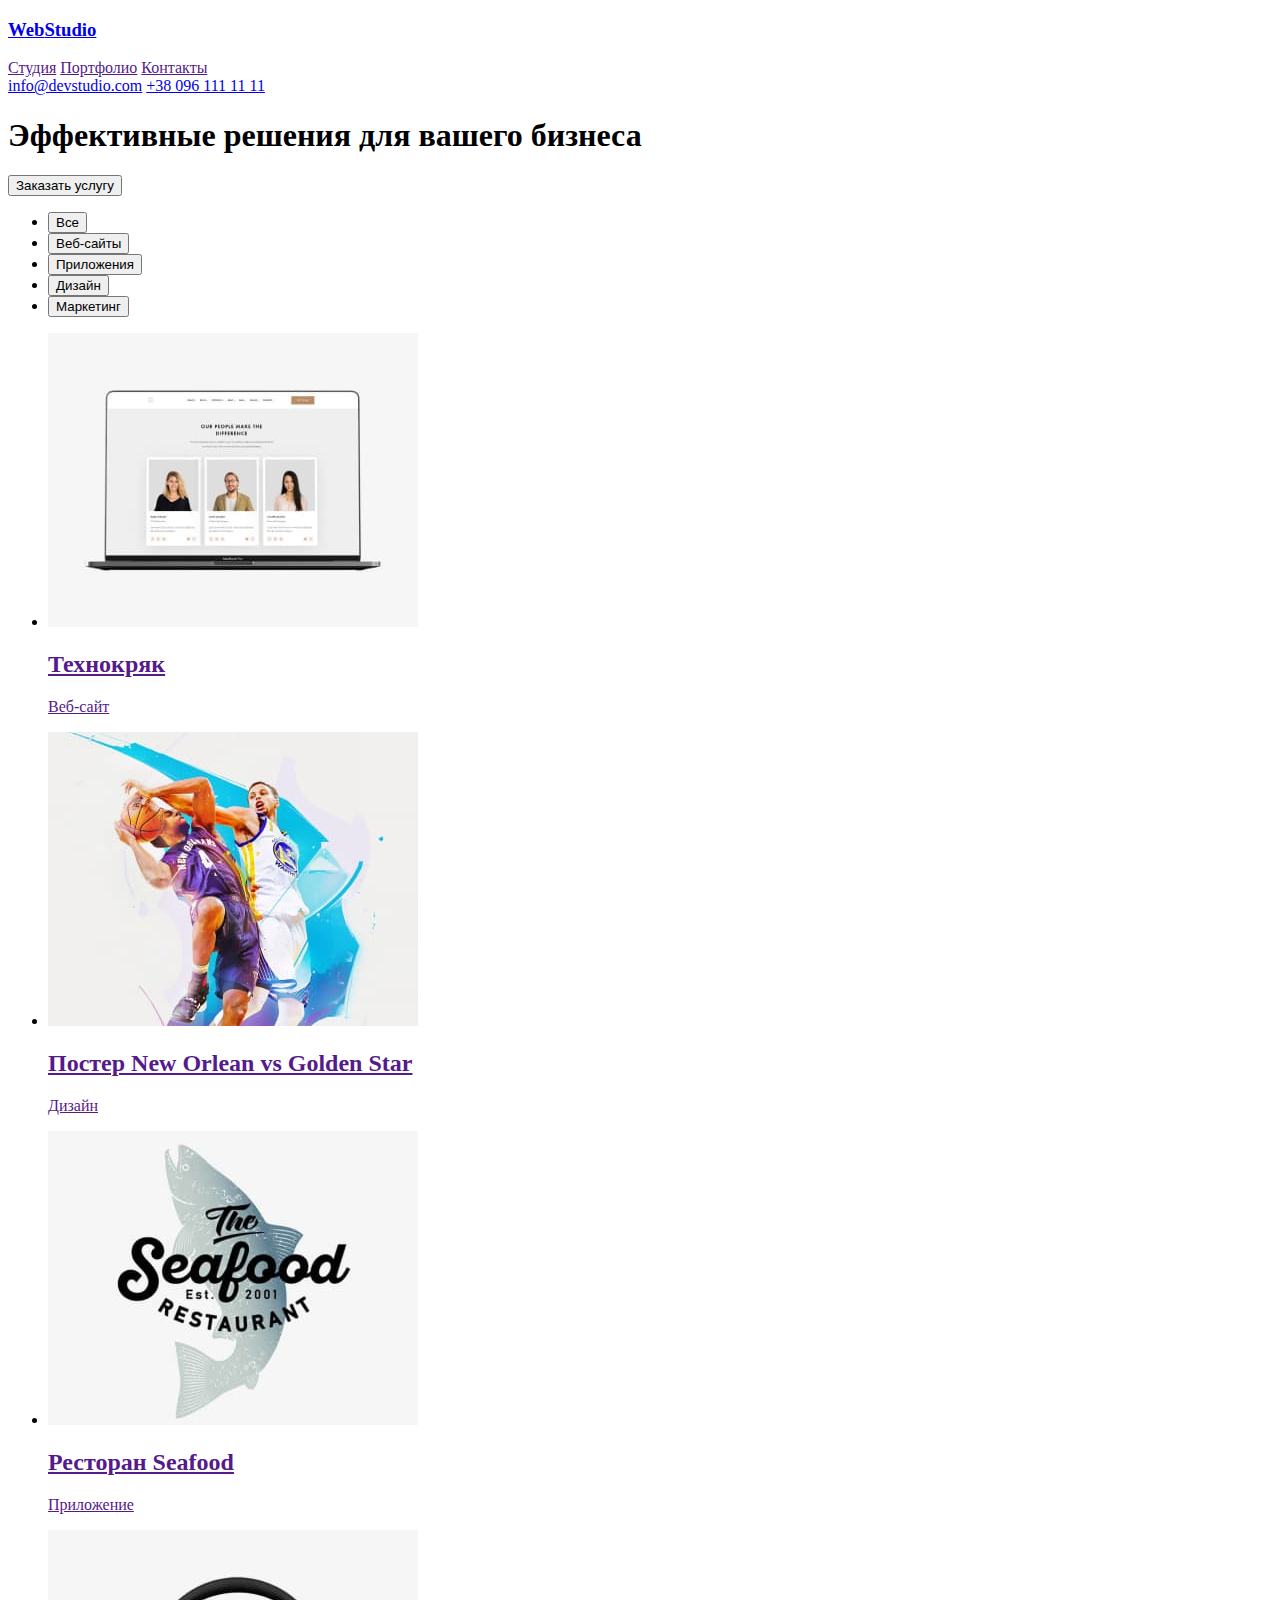
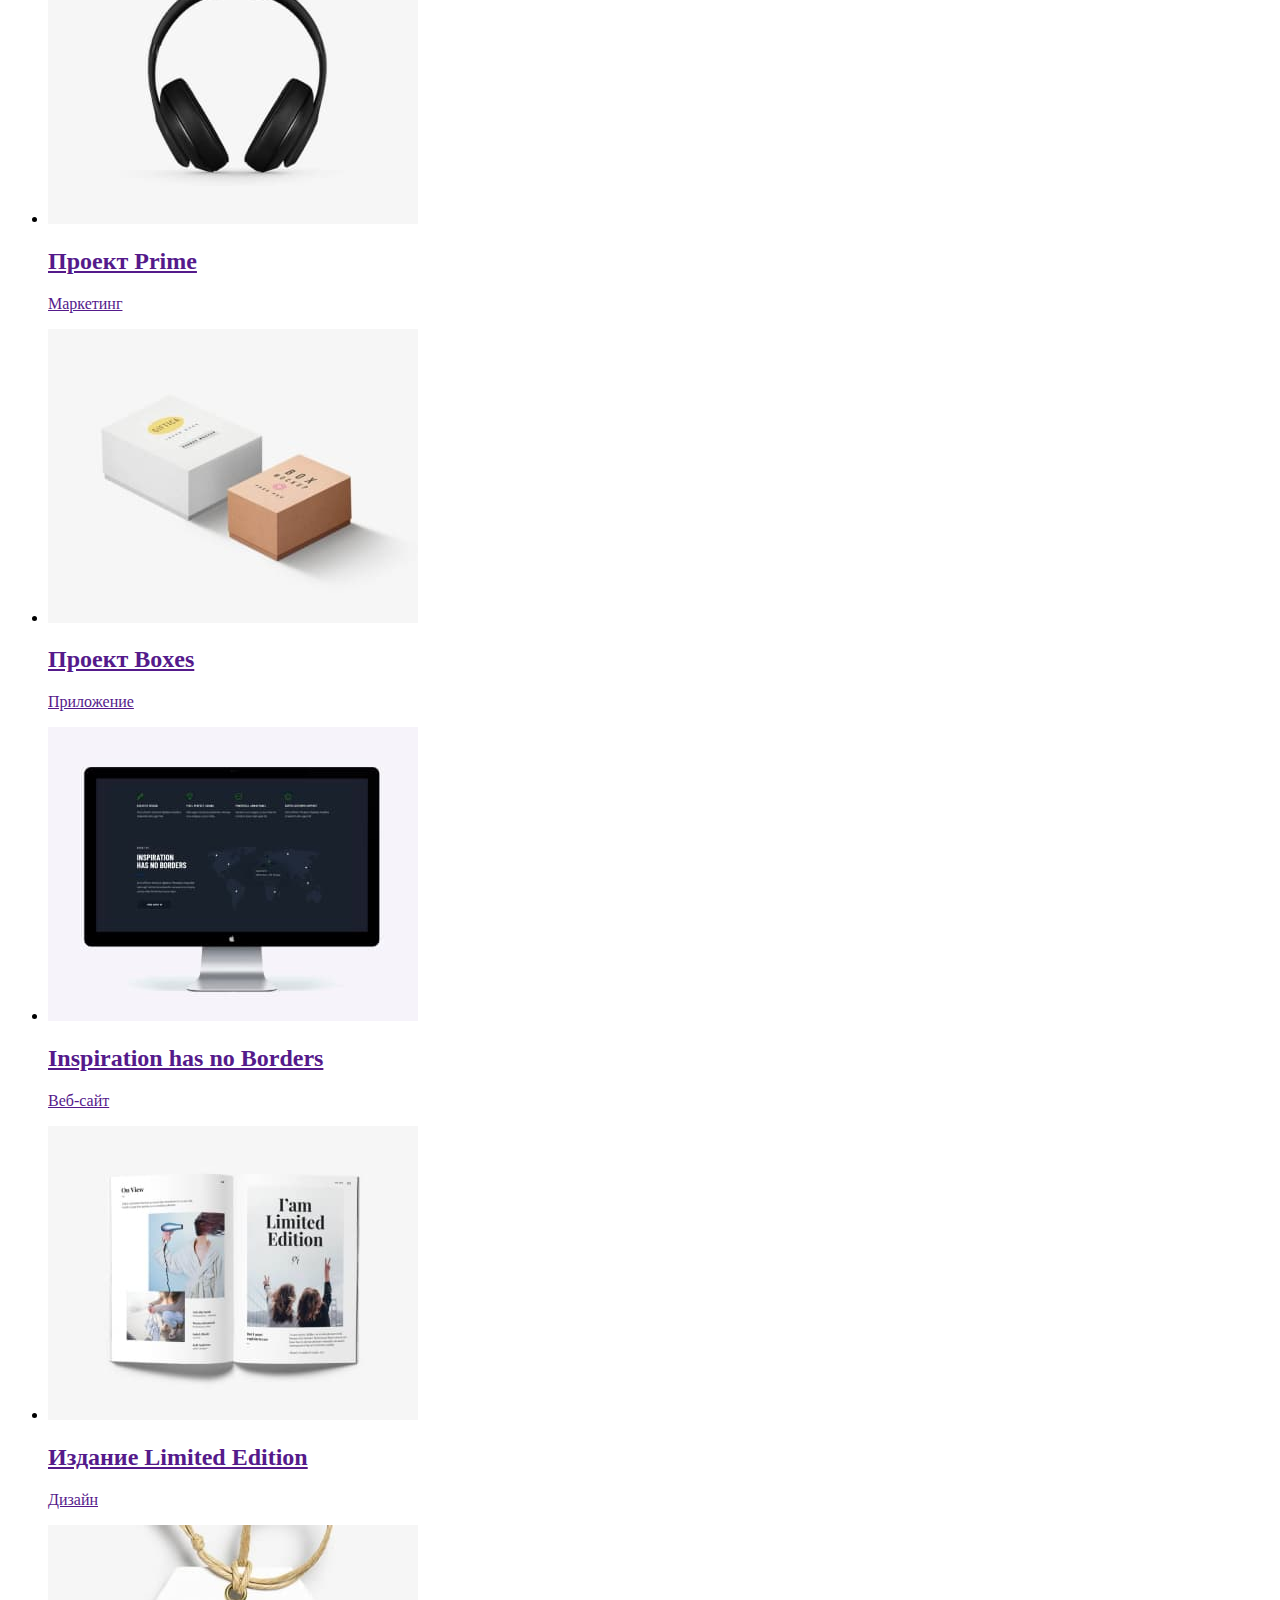
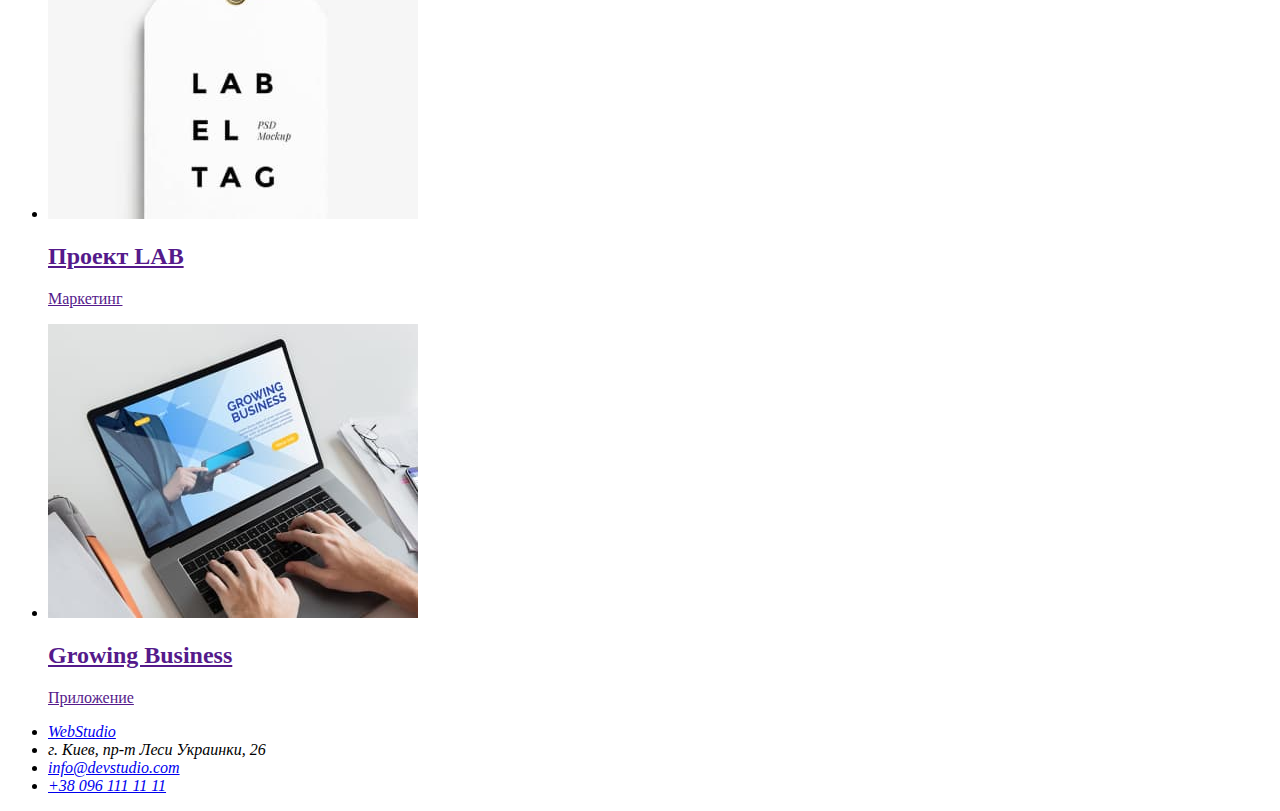
==== portfolio.html @ 1ac110c8 "Create portfolio.html" ====
<!DOCTYPE html>
<html lang="en">
  <head>
    <meta charset="UTF-8" />
    <meta http-equiv="X-UA-Compatible" content="IE=edge" />
    <meta name="viewport" content="width=device-width, initial-scale=1.0" />
    <title>Document</title>
  </head>
  <body>
    <!--Шапка-->
    <header class="">
      <!--Верхняя панель-->
      <h3 class="">
        <a href="webstudio.html"><span class="">Web</span>Studio</a>
      </h3>
      <nav class="">
        <a href="">Студия</a>
        <a href="">Портфолио</a>
        <a href="">Контакты</a>
      </nav>
      <a href="mailto:info@devstudio.com" class="">info@devstudio.com</a>
      <a href="tel:+380961111111" class="">+38 096 111 11 11</a>
      <!--Контент в шапке-->
      <h1 class="">Эффективные решения для вашего бизнеса</h1>
      <button type="button" class="">Заказать услугу</button>
    </header>
    <!--Мэйн-->
    <main>
      <section>
        <ul>
          <li><button type="button">Все</button></li>
          <li><button type="button">Веб-сайты</button></li>
          <li><button type="button">Приложения</button></li>
          <li><button type="button">Дизайн</button></li>
          <li><button type="button">Маркетинг</button></li>
        </ul>
        <ul>
          <li>
            <a href="">
              <img src="./images/acounts.jpg" alt="acounts" />
              <h2>Технокряк</h2>
              <p>Веб-сайт</p>
            </a>
          </li>
          <li>
            <a href="">
              <img src="./images/basketball-players.jpg" alt="basketball" />
              <h2>Постер New Orlean vs Golden Star</h2>
              <p>Дизайн</p>
            </a>
          </li>
          <li>
            <a href="">
              <img src="./images/restaurant-seafood.jpg" alt="restaraunt" />
              <h2>Ресторан Seafood</h2>
              <p>Приложение</p>
            </a>
          </li>
          <li>
            <a href="">
              <img src="./images/headphones.jpg" alt="headphones" />
              <h2>Проект Prime</h2>
              <p>Маркетинг</p>
            </a>
          </li>
          <li>
            <a href="">
              <img src="./images/post-boxes.jpg" alt="boxes" />
              <h2>Проект Boxes</h2>
              <p>Приложение</p>
            </a>
          </li>
          <li>
            <a href="">
              <img src="./images/monitor.jpg" alt="monitor" />
              <h2>Inspiration has no Borders</h2>
              <p>Веб-сайт</p>
            </a>
          </li>
          <li>
            <a href="">
              <img src="./images/journal.jpg" alt="journal" />
              <h2>Издание Limited Edition</h2>
              <p>Дизайн</p>
            </a>
          </li>
          <li>
            <a href="">
              <img src="./images/label.jpg" alt="label" />
              <h2>Проект LAB</h2>
              <p>Маркетинг</p>
            </a>
          </li>
          <li>
            <a href="">
              <img src="./images/notebook.jpg" alt="notebook" />
              <h2>Growing Business</h2>
              <p>Приложение</p>
            </a>
          </li>
        </ul>
      </section>
    </main>
    <!--Подвал-->
    <footer class="">
      <address>
        <ul>
          <li>
            <a href="webstudio.html"><span class="">Web</span>Studio</a>
          </li>
          <li>г. Киев, пр-т Леси Украинки, 26</li>
          <li><a href="mailto:info@devstudio.com" class="">info@devstudio.com</a></li>
          <li><a href="tel:+380961111111" class="">+38 096 111 11 11</a></li>
        </ul>
      </address>
    </footer>
  </body>
</html>
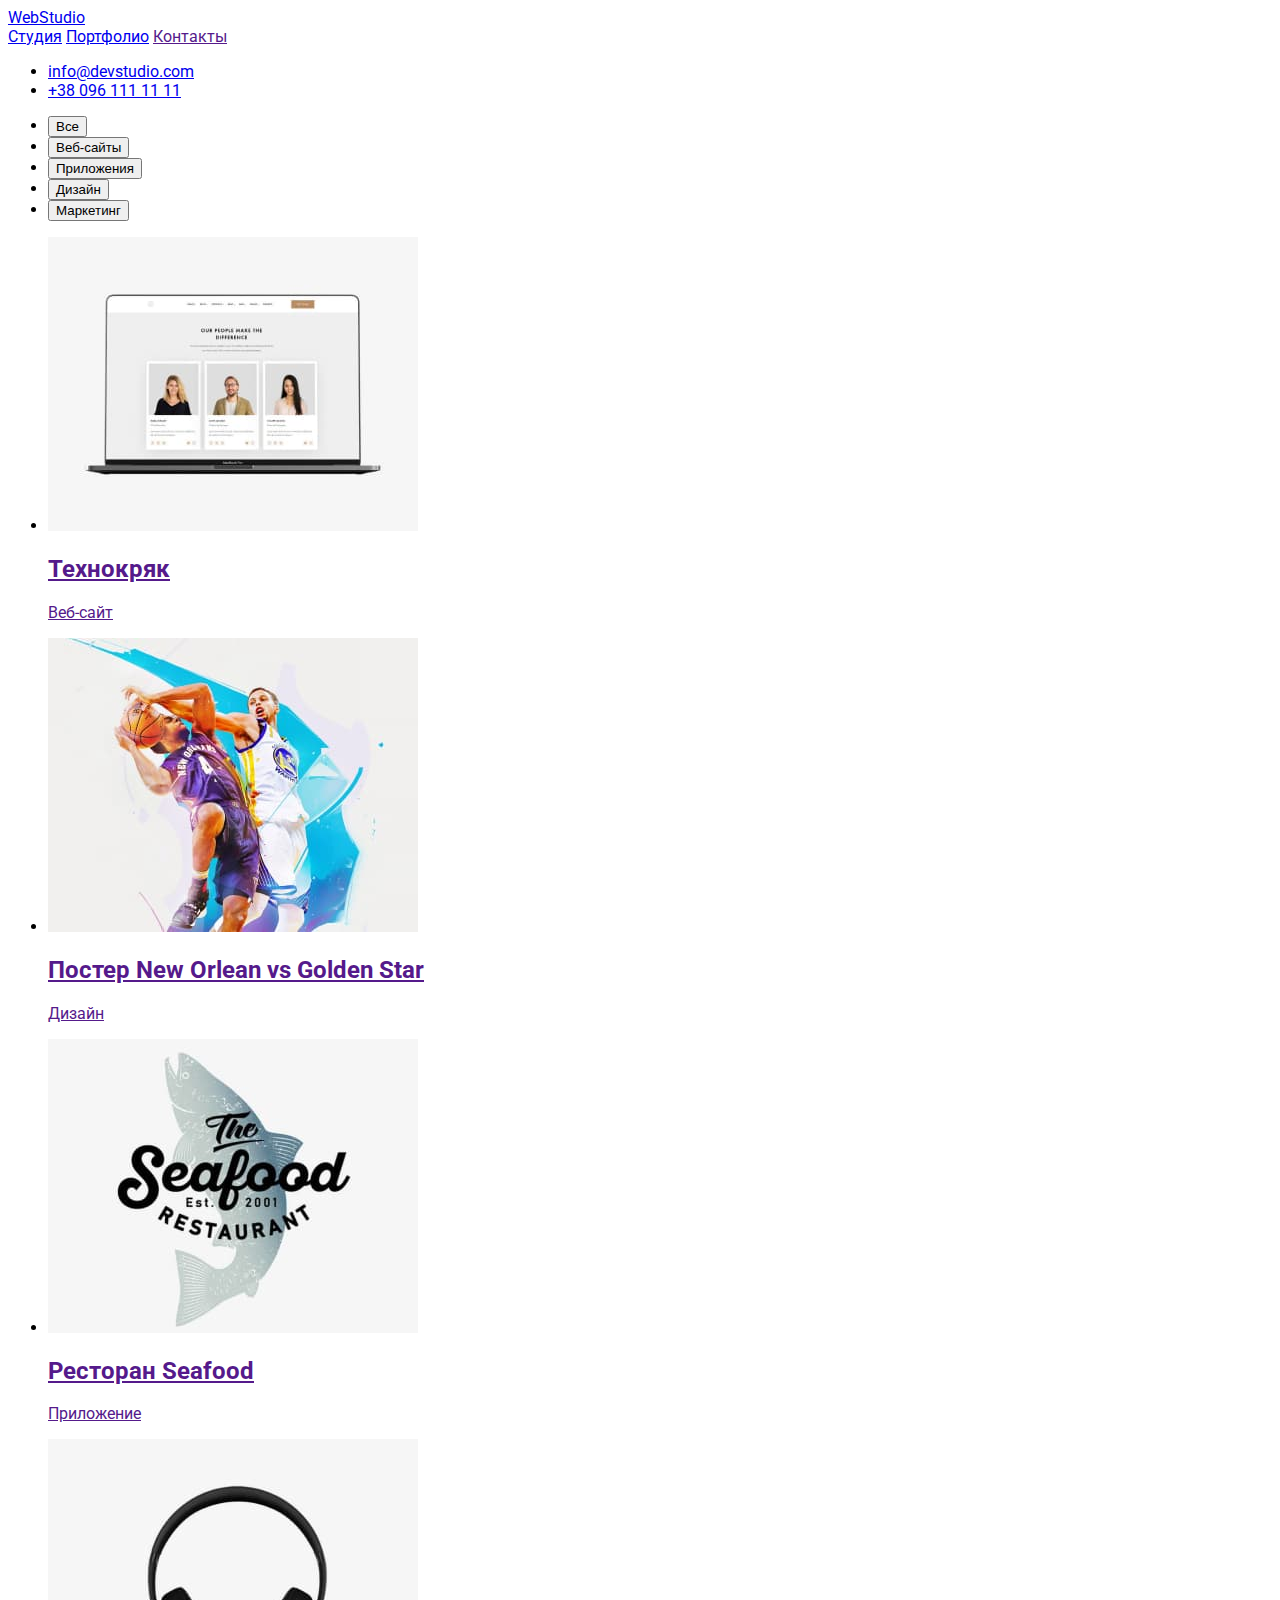
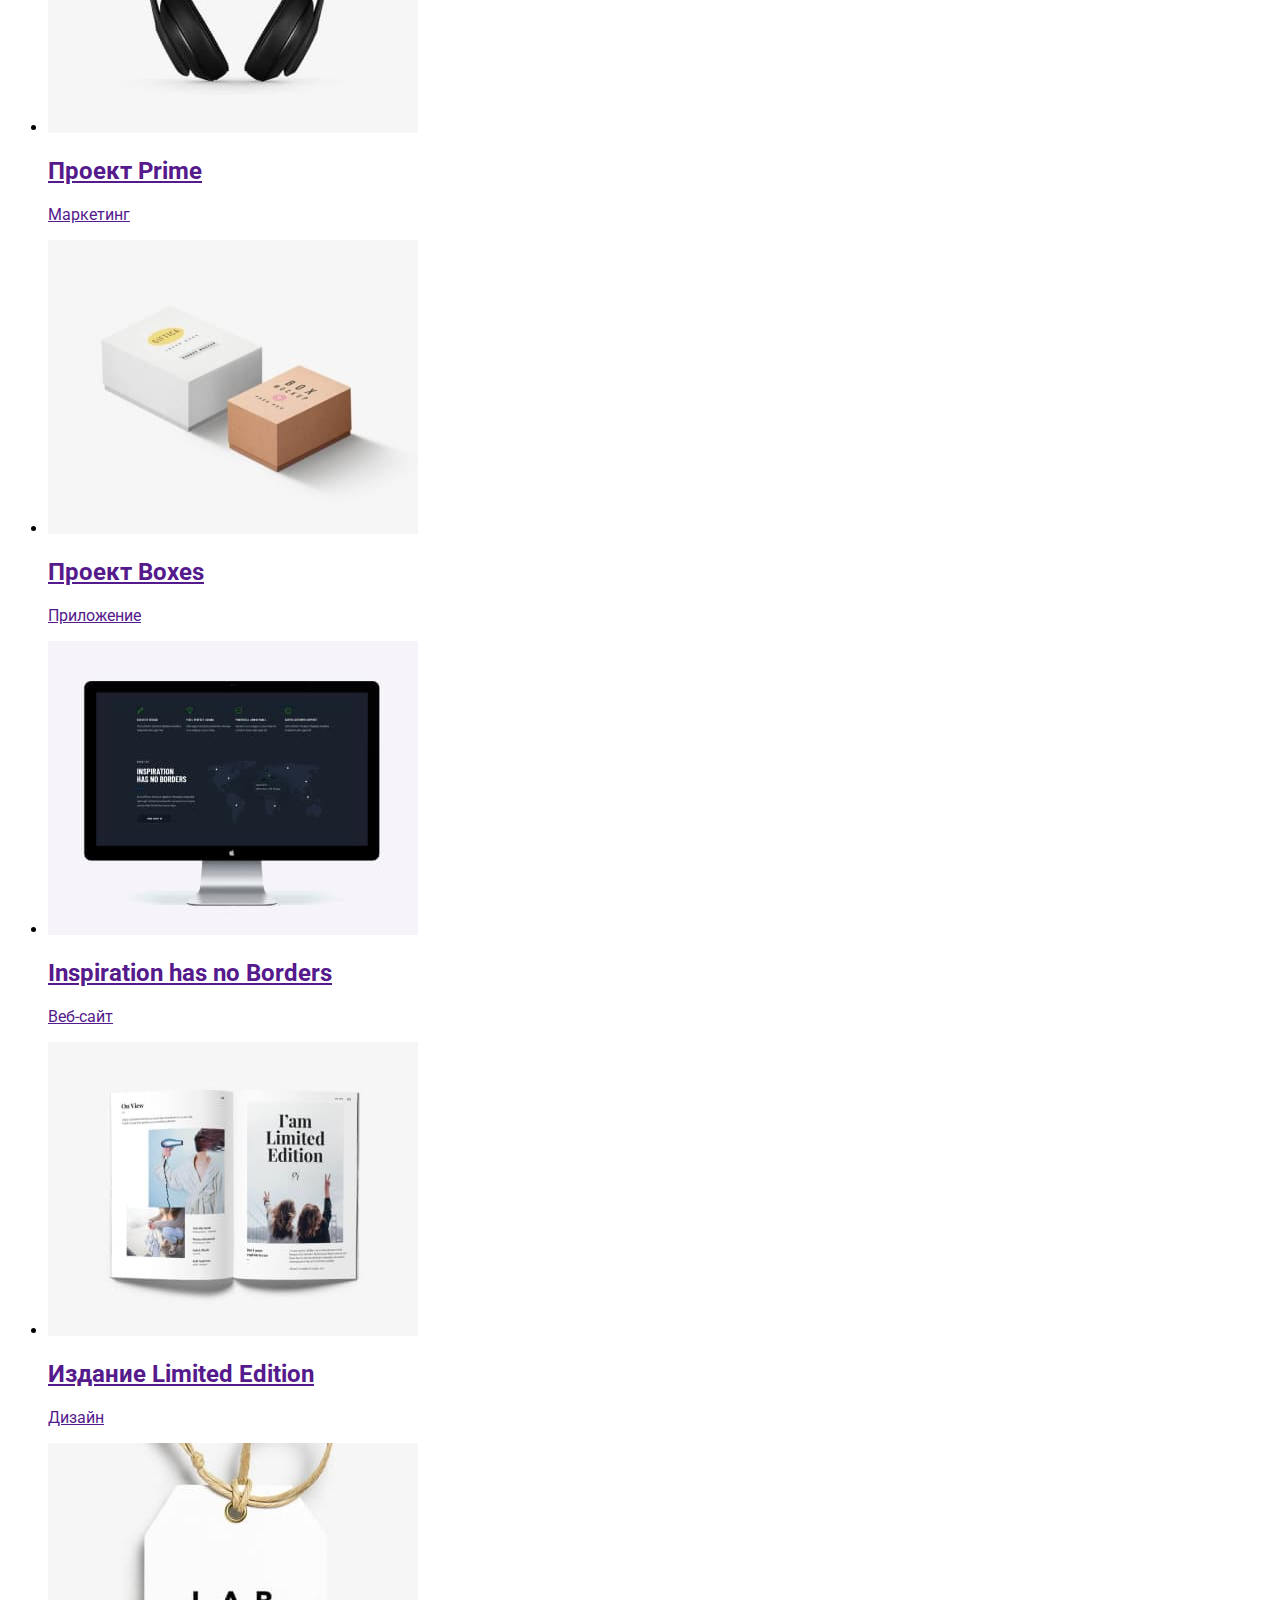
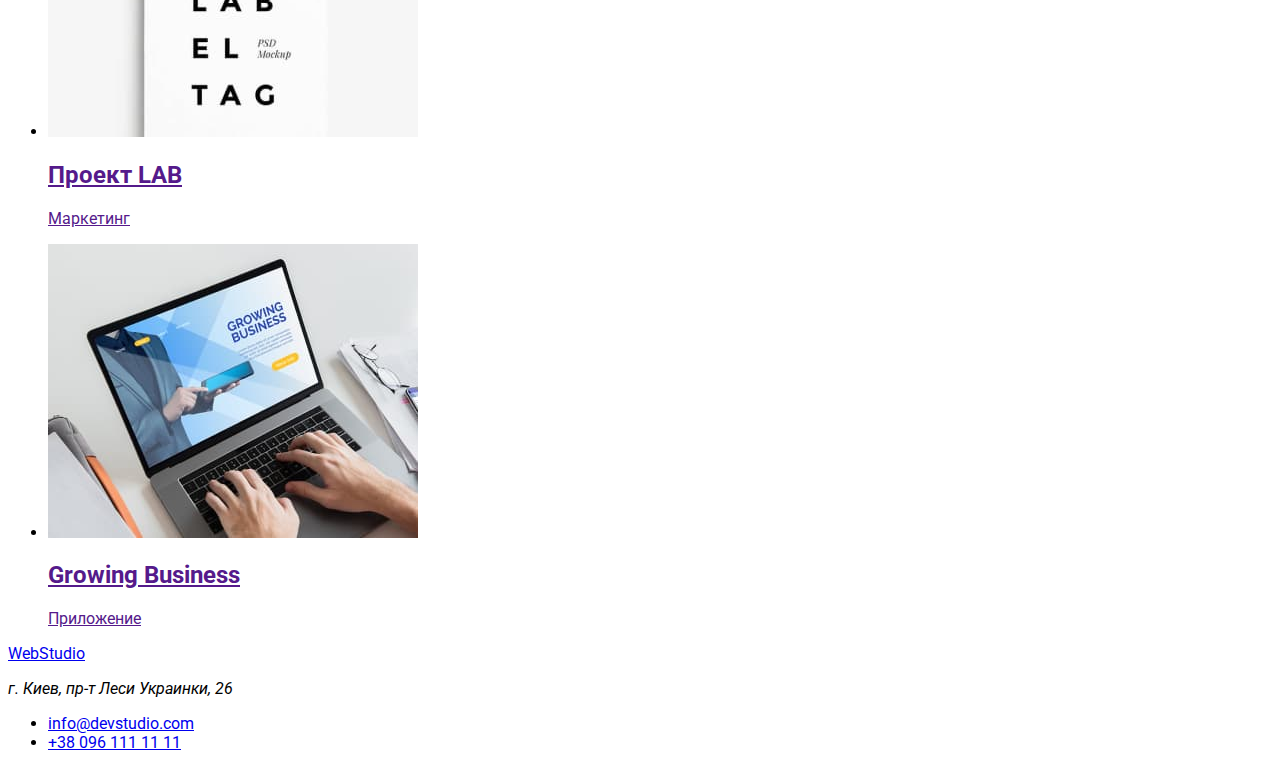
==== commit 585424fa: "edit html" ====
--- a/portfolio.html
+++ b/portfolio.html
@@ -1,28 +1,34 @@
 <!DOCTYPE html>
-<html lang="en">
+<html lang="ru">
   <head>
     <meta charset="UTF-8" />
     <meta http-equiv="X-UA-Compatible" content="IE=edge" />
     <meta name="viewport" content="width=device-width, initial-scale=1.0" />
+    <link rel="preconnect" href="https://fonts.googleapis.com" />
+    <link rel="preconnect" href="https://fonts.gstatic.com" crossorigin />
+    <link
+      href="https://fonts.googleapis.com/css2?family=Raleway:wght@700&family=Roboto:wght@400;500;700;900&display=swap"
+      rel="stylesheet"
+    />
     <title>Document</title>
+    <link rel="stylesheet" href="./CSS/styles.css" />
   </head>
   <body>
     <!--Шапка-->
-    <header class="">
+    <header class="header">
       <!--Верхняя панель-->
-      <h3 class="">
-        <a href="webstudio.html"><span class="">Web</span>Studio</a>
-      </h3>
-      <nav class="">
-        <a href="">Студия</a>
-        <a href="">Портфолио</a>
-        <a href="">Контакты</a>
+      <a href="./index.html" class="header-link"><span class="">Web</span>Studio</a>
+      <nav class="header-nav">
+        <a href="./index.html" class="nav-link">Студия</a>
+        <a href="./portfolio.html" class="nav-link">Портфолио</a>
+        <a href="" class="nav-link">Контакты</a>
       </nav>
-      <a href="mailto:info@devstudio.com" class="">info@devstudio.com</a>
-      <a href="tel:+380961111111" class="">+38 096 111 11 11</a>
-      <!--Контент в шапке-->
-      <h1 class="">Эффективные решения для вашего бизнеса</h1>
-      <button type="button" class="">Заказать услугу</button>
+      <ul class="list">
+        <li class="list-item">
+          <a href="mailto:info@devstudio.com" class="">info@devstudio.com</a>
+        </li>
+        <li class="list-item"><a href="tel:+380961111111" class="">+38 096 111 11 11</a></li>
+      </ul>
     </header>
     <!--Мэйн-->
     <main>
@@ -37,63 +43,63 @@
         <ul>
           <li>
             <a href="">
-              <img src="./images/acounts.jpg" alt="acounts" />
+              <img src="./images/acounts.jpg" alt="acounts" width="370" />
               <h2>Технокряк</h2>
               <p>Веб-сайт</p>
             </a>
           </li>
           <li>
             <a href="">
-              <img src="./images/basketball-players.jpg" alt="basketball" />
+              <img src="./images/basketball-players.jpg" alt="basketball" width="370" />
               <h2>Постер New Orlean vs Golden Star</h2>
               <p>Дизайн</p>
             </a>
           </li>
           <li>
             <a href="">
-              <img src="./images/restaurant-seafood.jpg" alt="restaraunt" />
+              <img src="./images/restaurant-seafood.jpg" alt="restaraunt" width="370" />
               <h2>Ресторан Seafood</h2>
               <p>Приложение</p>
             </a>
           </li>
           <li>
             <a href="">
-              <img src="./images/headphones.jpg" alt="headphones" />
+              <img src="./images/headphones.jpg" alt="headphones" width="370" />
               <h2>Проект Prime</h2>
               <p>Маркетинг</p>
             </a>
           </li>
           <li>
             <a href="">
-              <img src="./images/post-boxes.jpg" alt="boxes" />
+              <img src="./images/post-boxes.jpg" alt="boxes" width="370" />
               <h2>Проект Boxes</h2>
               <p>Приложение</p>
             </a>
           </li>
           <li>
             <a href="">
-              <img src="./images/monitor.jpg" alt="monitor" />
+              <img src="./images/monitor.jpg" alt="monitor" width="370" />
               <h2>Inspiration has no Borders</h2>
               <p>Веб-сайт</p>
             </a>
           </li>
           <li>
             <a href="">
-              <img src="./images/journal.jpg" alt="journal" />
+              <img src="./images/journal.jpg" alt="journal" width="370" />
               <h2>Издание Limited Edition</h2>
               <p>Дизайн</p>
             </a>
           </li>
           <li>
             <a href="">
-              <img src="./images/label.jpg" alt="label" />
+              <img src="./images/label.jpg" alt="label" width="370" />
               <h2>Проект LAB</h2>
               <p>Маркетинг</p>
             </a>
           </li>
           <li>
             <a href="">
-              <img src="./images/notebook.jpg" alt="notebook" />
+              <img src="./images/notebook.jpg" alt="notebook" width="370" />
               <h2>Growing Business</h2>
               <p>Приложение</p>
             </a>
@@ -103,16 +109,14 @@
     </main>
     <!--Подвал-->
     <footer class="">
+      <a href="./index.html"><span class="">Web</span>Studio</a>
       <address>
-        <ul>
-          <li>
-            <a href="webstudio.html"><span class="">Web</span>Studio</a>
-          </li>
-          <li>г. Киев, пр-т Леси Украинки, 26</li>
-          <li><a href="mailto:info@devstudio.com" class="">info@devstudio.com</a></li>
-          <li><a href="tel:+380961111111" class="">+38 096 111 11 11</a></li>
-        </ul>
+        <p>г. Киев, пр-т Леси Украинки, 26</p>
       </address>
+      <ul>
+        <li><a href="mailto:info@devstudio.com" class="">info@devstudio.com</a></li>
+        <li><a href="tel:+380961111111" class="">+38 096 111 11 11</a></li>
+      </ul>
     </footer>
   </body>
 </html>
--- a/CSS/styles.css
+++ b/CSS/styles.css
@@ -0,0 +1,9 @@
+:root {
+    --primary-text: 'Roboto', sans-serif;
+    --secondary-text: 'Raleway', sans-serif;
+    --primary-text-color:;
+    --secondary-text-color:;
+}
+body {
+    font-family: var(--primary-text);
+}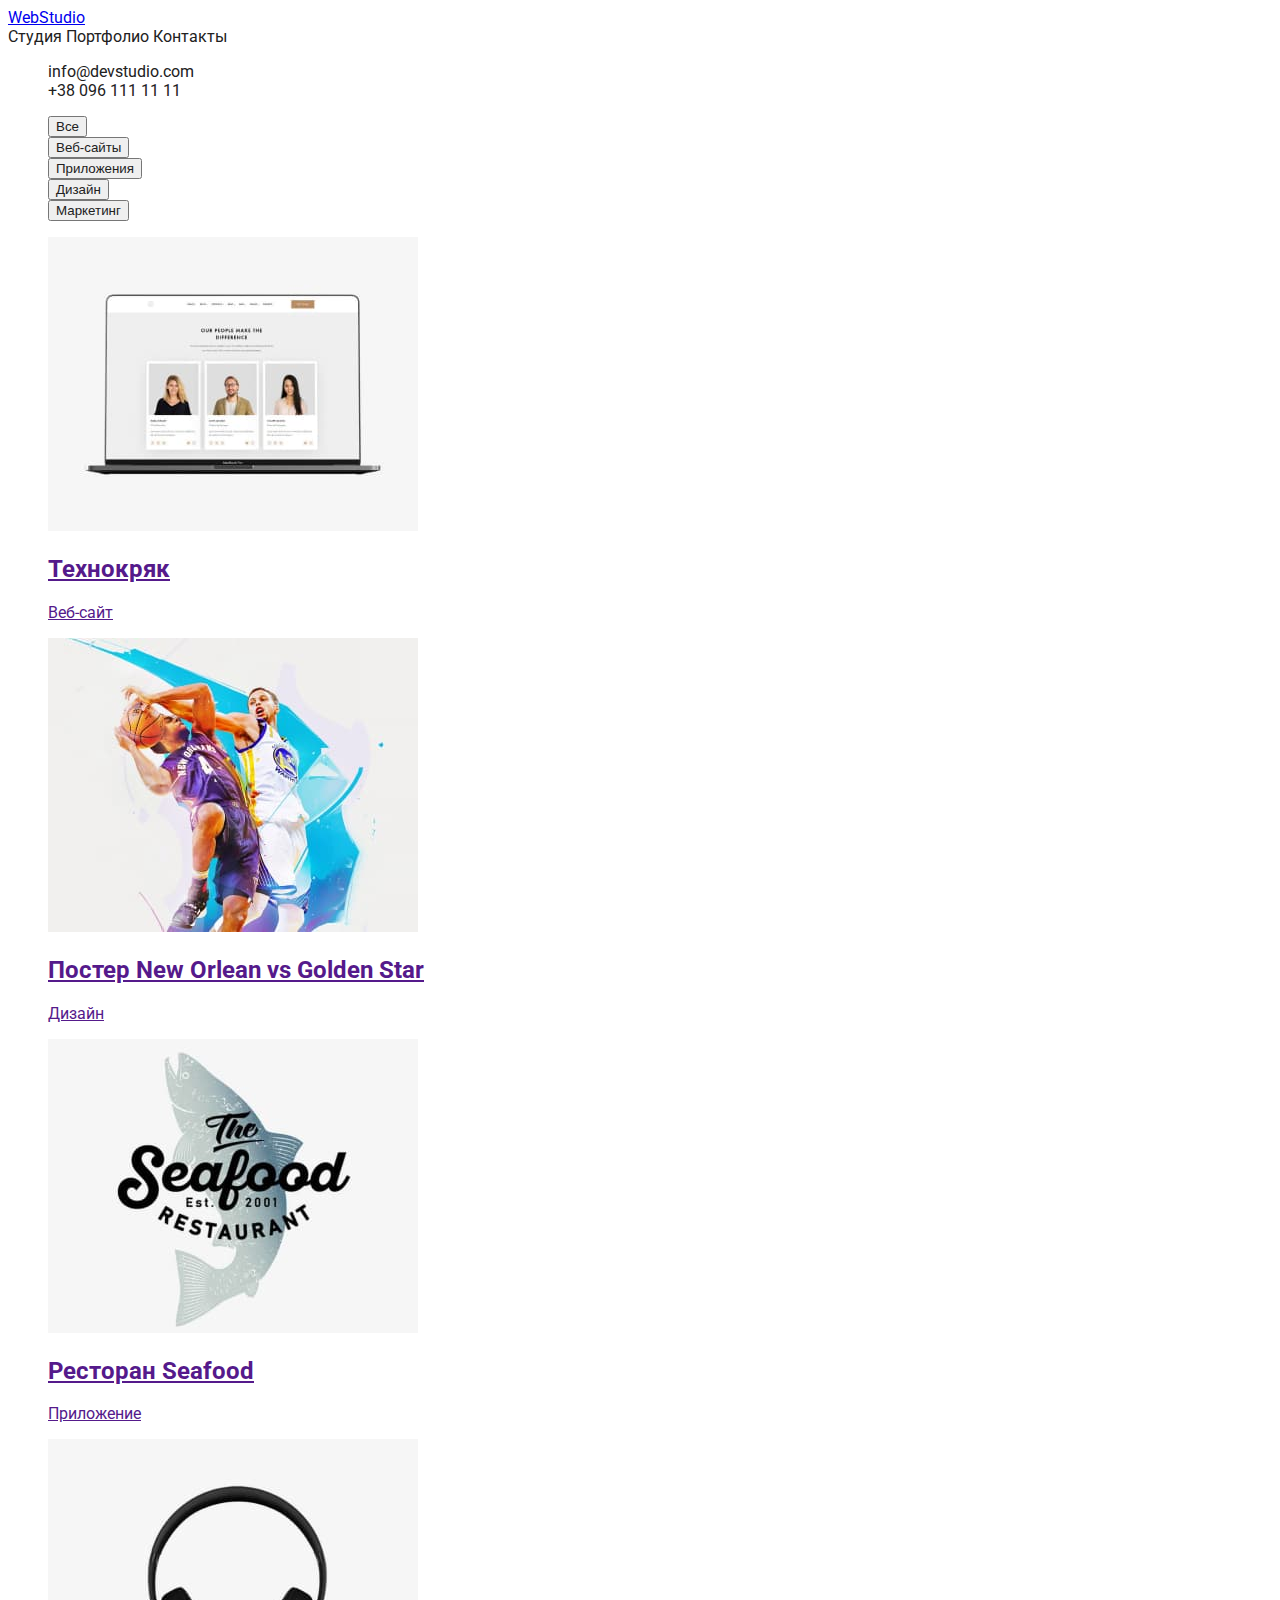
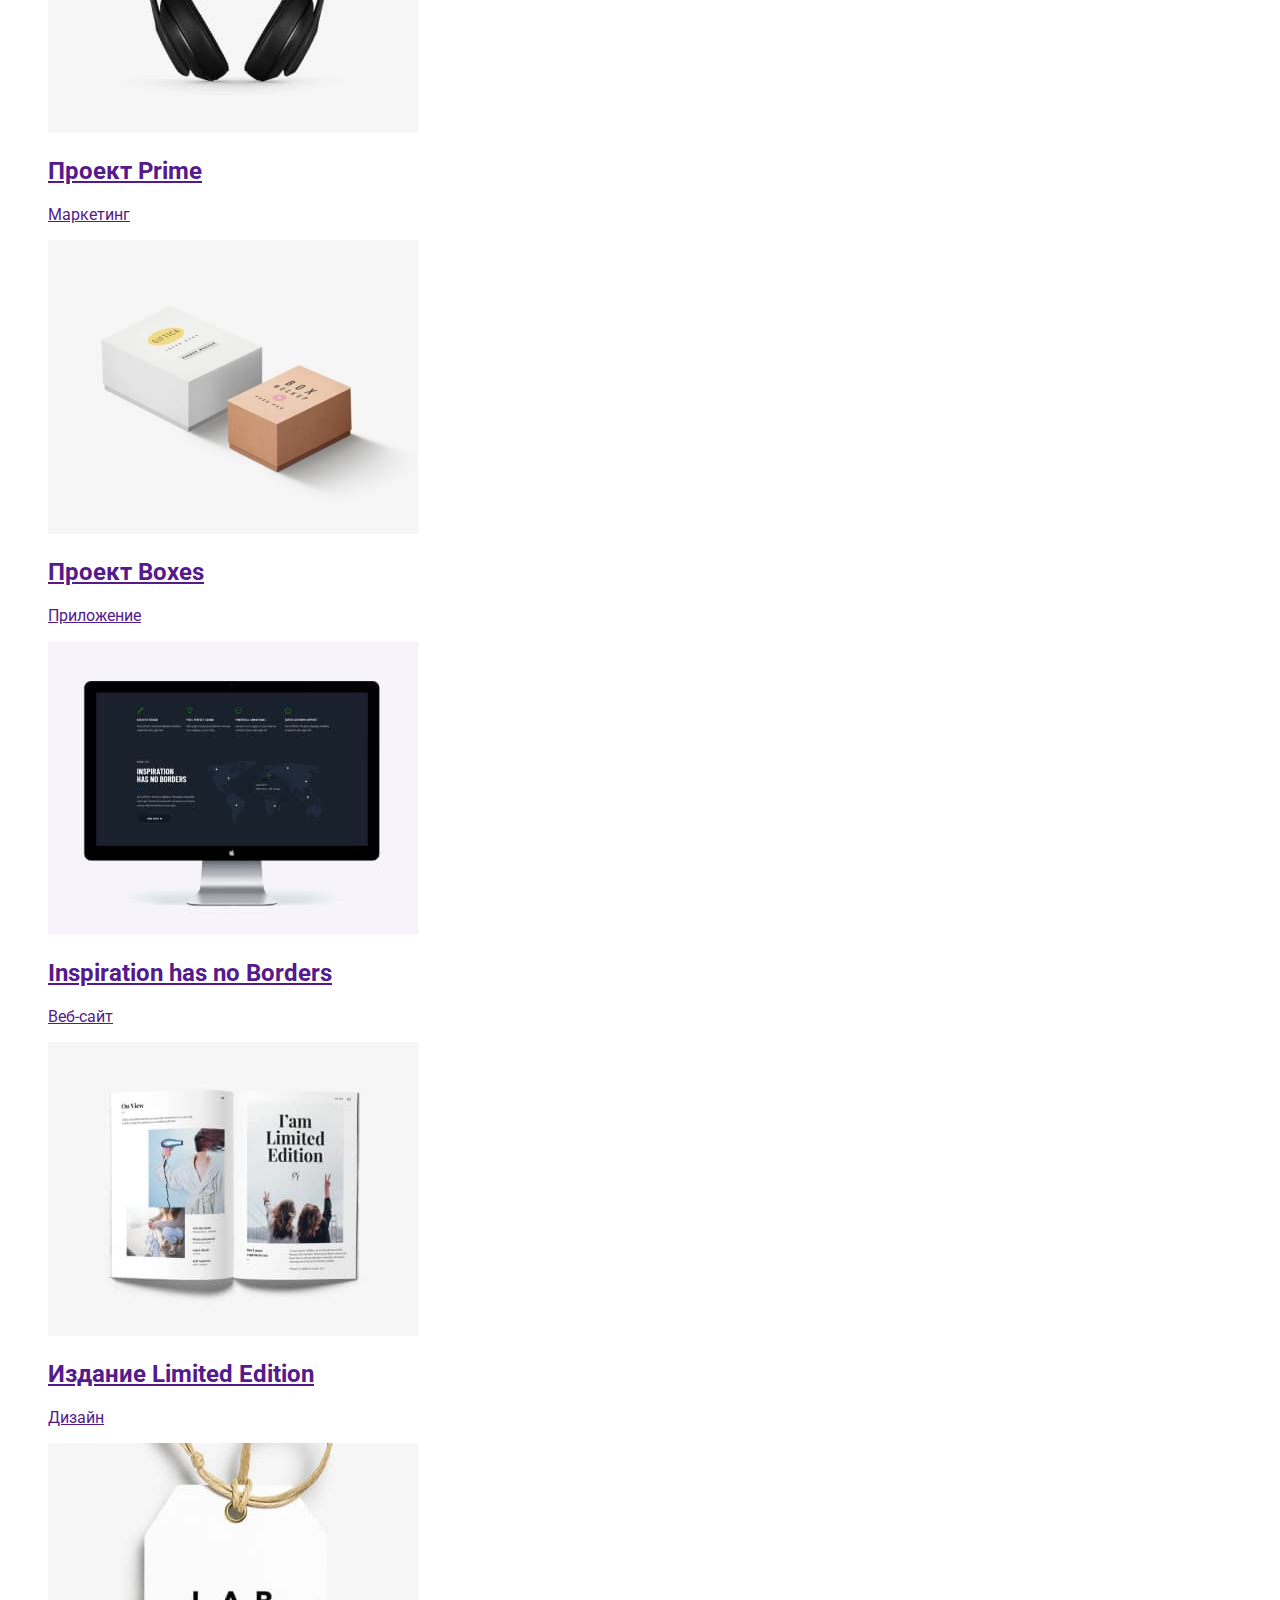
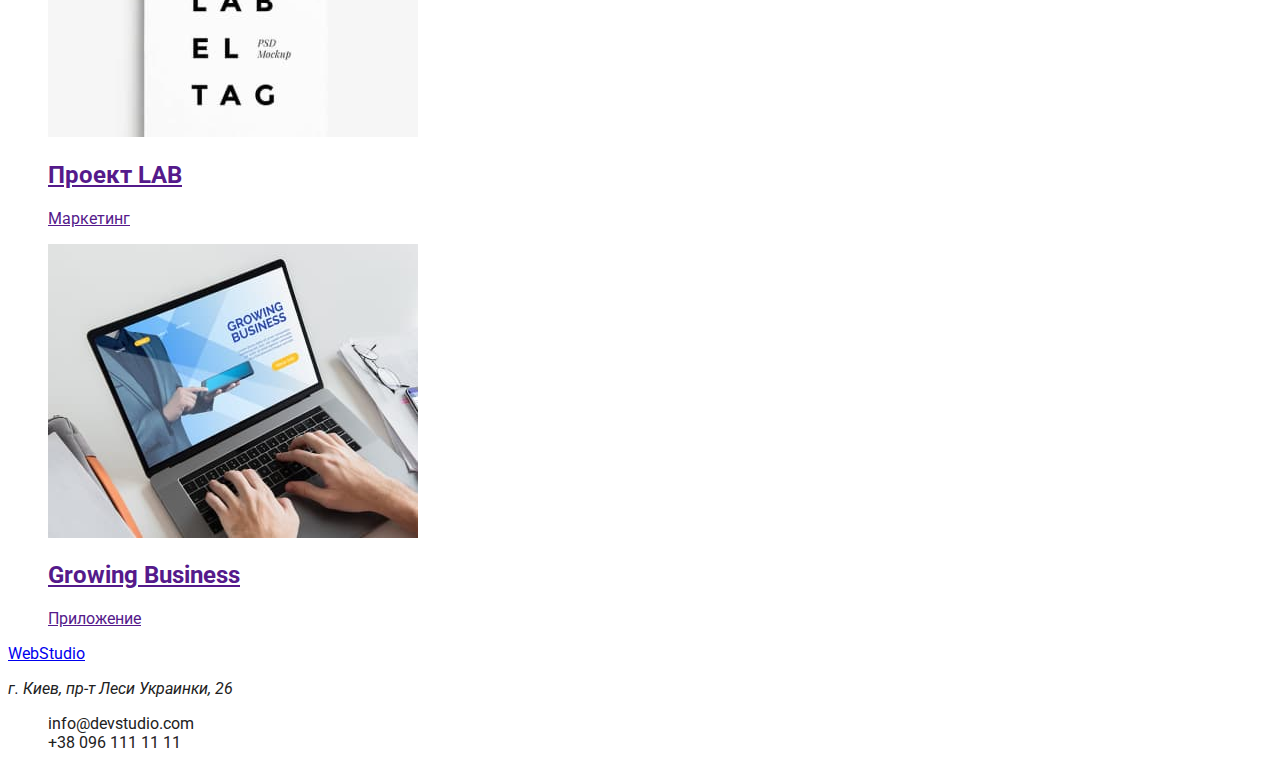
==== commit 745f2132: "conected CCS styles" ====
--- a/portfolio.html
+++ b/portfolio.html
@@ -23,22 +23,22 @@
         <a href="./portfolio.html" class="nav-link">Портфолио</a>
         <a href="" class="nav-link">Контакты</a>
       </nav>
-      <ul class="list">
-        <li class="list-item">
+      <ul class="header-list">
+        <li>
           <a href="mailto:info@devstudio.com" class="">info@devstudio.com</a>
         </li>
-        <li class="list-item"><a href="tel:+380961111111" class="">+38 096 111 11 11</a></li>
+        <li><a href="tel:+380961111111" class="">+38 096 111 11 11</a></li>
       </ul>
     </header>
     <!--Мэйн-->
     <main>
       <section>
         <ul>
-          <li><button type="button">Все</button></li>
-          <li><button type="button">Веб-сайты</button></li>
-          <li><button type="button">Приложения</button></li>
-          <li><button type="button">Дизайн</button></li>
-          <li><button type="button">Маркетинг</button></li>
+          <li><button type="button" class="btn">Все</button></li>
+          <li><button type="button" class="btn">Веб-сайты</button></li>
+          <li><button type="button" class="btn">Приложения</button></li>
+          <li><button type="button" class="btn">Дизайн</button></li>
+          <li><button type="button" class="btn">Маркетинг</button></li>
         </ul>
         <ul>
           <li>
@@ -108,12 +108,12 @@
       </section>
     </main>
     <!--Подвал-->
-    <footer class="">
+    <footer class="footer">
       <a href="./index.html"><span class="">Web</span>Studio</a>
       <address>
         <p>г. Киев, пр-т Леси Украинки, 26</p>
       </address>
-      <ul>
+      <ul class="footer-list">
         <li><a href="mailto:info@devstudio.com" class="">info@devstudio.com</a></li>
         <li><a href="tel:+380961111111" class="">+38 096 111 11 11</a></li>
       </ul>
--- a/CSS/styles.css
+++ b/CSS/styles.css
@@ -1,9 +1,50 @@
 :root {
-    --primary-text: 'Roboto', sans-serif;
-    --secondary-text: 'Raleway', sans-serif;
-    --primary-text-color:;
-    --secondary-text-color:;
+    --primary-text-color: #212121;
+    --secondary-text-color: #757575;
 }
 body {
-    font-family: var(--primary-text);
-}+    font-family: 'Raleway', sans-serif;
+    font-family: 'Roboto', sans-serif;
+    color: var(--primary-text-color);
+}
+ul {
+    list-style: none;
+}
+/*шапка*/
+.header-nav a {
+    color: var(--primary-text-color);
+    text-decoration: none;
+}
+.header-nav a:hover, 
+.header-nav a:focus {
+    color: #2196F3;
+}
+.header-list a {
+    color: var(--primary-text-color);
+    text-decoration: none;
+}
+
+.header-list a:hover,
+.header-list a:focus {
+    color: #2196F3;
+}
+
+/*Кнопки*/
+.btn {
+    color: var(--primary-text-color);
+}
+.btn:hover,
+.btn:focus {
+    color: #ffffff;
+    background-color: #2196F3;
+}
+
+/*Футер*/
+.footer-list a {
+    color: var(--primary-text-color);
+    text-decoration: none;
+}
+.footer-list a:hover,
+.footer-list a:focus {
+    color: #2196F3;
+}
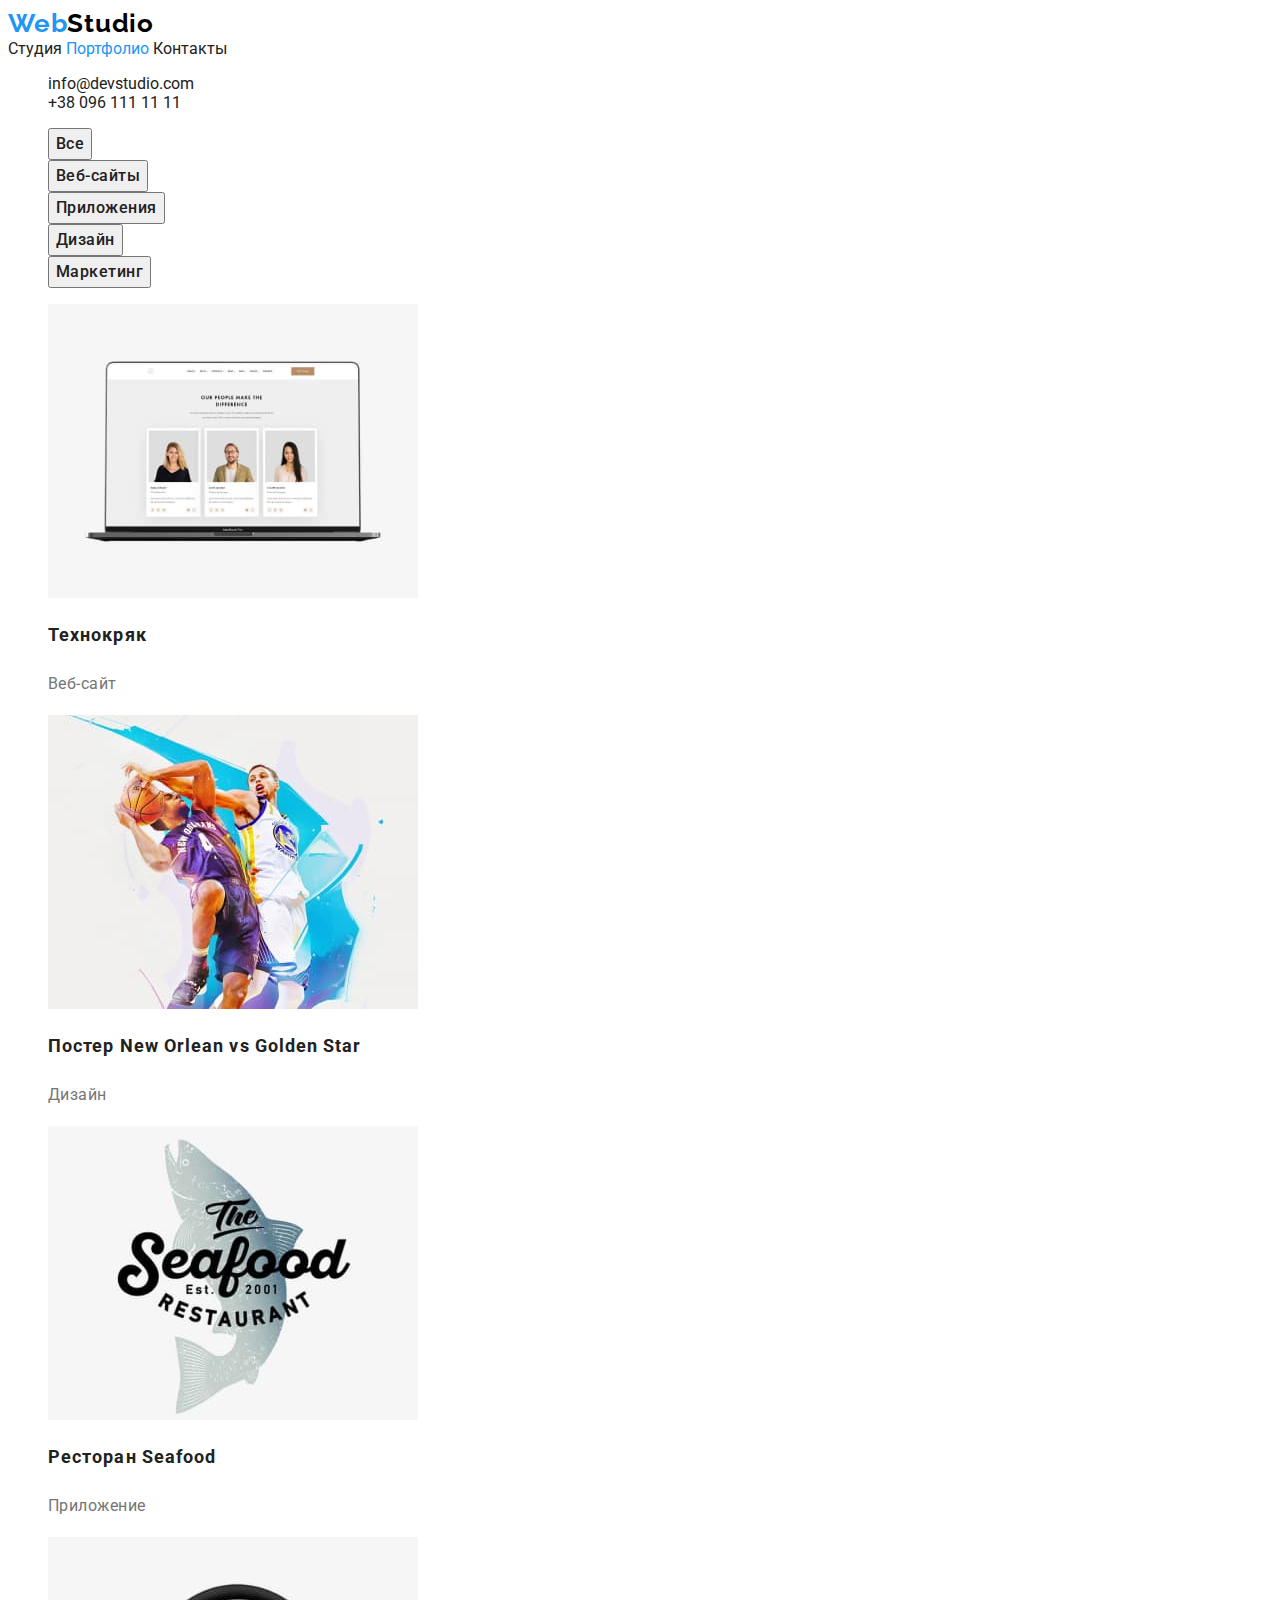
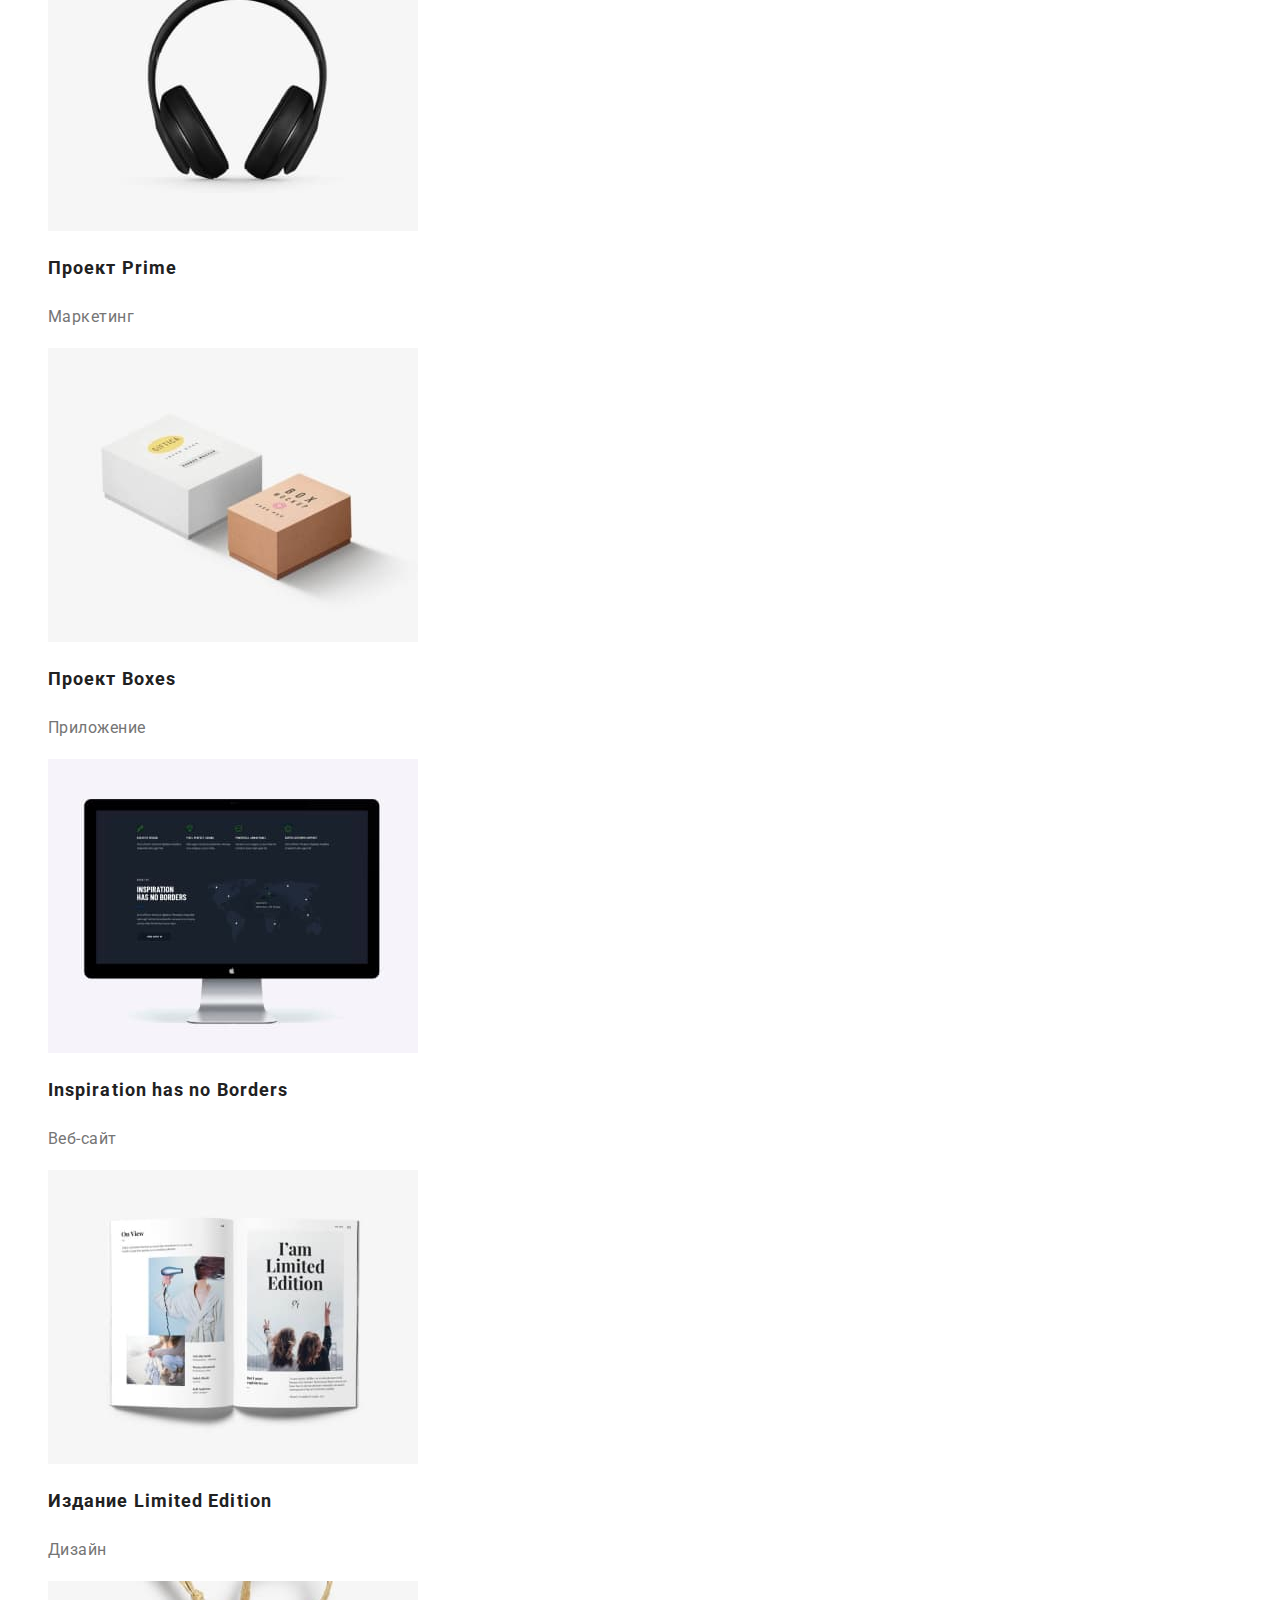
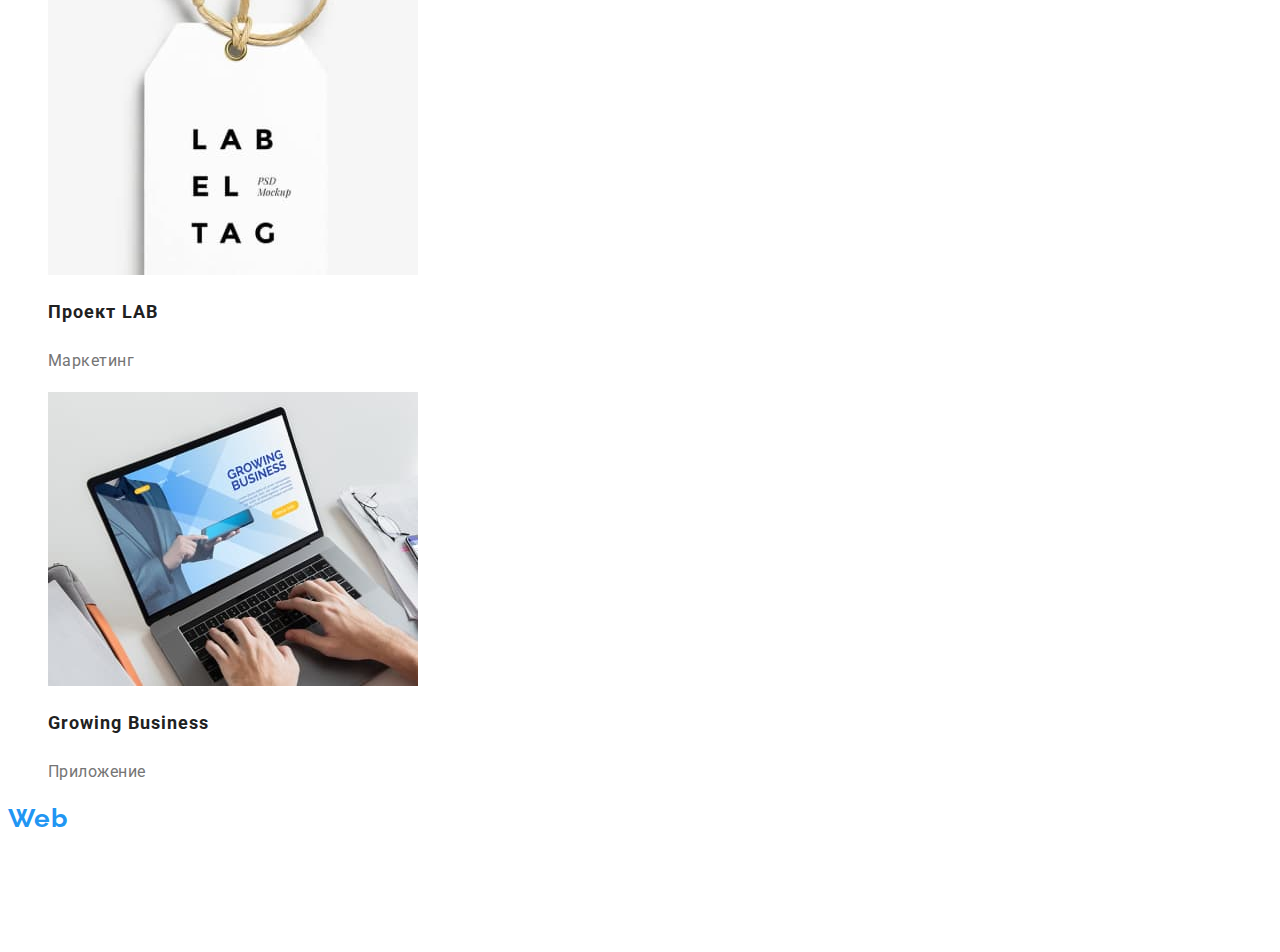
==== commit 9413c36f: "styles for index.html portfolio.html" ====
--- a/portfolio.html
+++ b/portfolio.html
@@ -17,10 +17,10 @@
     <!--Шапка-->
     <header class="header">
       <!--Верхняя панель-->
-      <a href="./index.html" class="header-link"><span class="">Web</span>Studio</a>
+      <a href="./index.html" class="logo"><span class="web">Web</span>Studio</a>
       <nav class="header-nav">
         <a href="./index.html" class="nav-link">Студия</a>
-        <a href="./portfolio.html" class="nav-link">Портфолио</a>
+        <a href="./portfolio.html" class="nav-link current">Портфолио</a>
         <a href="" class="nav-link">Контакты</a>
       </nav>
       <ul class="header-list">
@@ -34,13 +34,14 @@
     <main>
       <section>
         <ul>
-          <li><button type="button" class="btn">Все</button></li>
-          <li><button type="button" class="btn">Веб-сайты</button></li>
-          <li><button type="button" class="btn">Приложения</button></li>
-          <li><button type="button" class="btn">Дизайн</button></li>
-          <li><button type="button" class="btn">Маркетинг</button></li>
+          <li><button type="button" class="filter-btn">Все</button></li>
+          <li><button type="button" class="filter-btn">Веб-сайты</button></li>
+          <li><button type="button" class="filter-btn">Приложения</button></li>
+          <li><button type="button" class="filter-btn">Дизайн</button></li>
+          <li><button type="button" class="filter-btn">Маркетинг</button></li>
         </ul>
-        <ul>
+        <!--Иконки-->
+        <ul class="portfolio-list">
           <li>
             <a href="">
               <img src="./images/acounts.jpg" alt="acounts" width="370" />
@@ -109,7 +110,7 @@
     </main>
     <!--Подвал-->
     <footer class="footer">
-      <a href="./index.html"><span class="">Web</span>Studio</a>
+      <a href="./index.html" class="footer-logo"><span class="web">Web</span>Studio</a>
       <address>
         <p>г. Киев, пр-т Леси Украинки, 26</p>
       </address>
--- a/CSS/styles.css
+++ b/CSS/styles.css
@@ -1,6 +1,8 @@
 :root {
     --primary-text-color: #212121;
     --secondary-text-color: #757575;
+    --primary-background-color: #2196F3;
+    --accent-text-color: #ffffff;
 }
 body {
     font-family: 'Raleway', sans-serif;
@@ -10,39 +12,194 @@
 ul {
     list-style: none;
 }
+
 /*шапка*/
+.header a {
+    text-decoration: none;
+}
 .header-nav a {
     color: var(--primary-text-color);
-    text-decoration: none;
+    
 }
 .header-nav a:hover, 
 .header-nav a:focus {
-    color: #2196F3;
+    color: var(--primary-background-color);
 }
 .header-list a {
     color: var(--primary-text-color);
-    text-decoration: none;
+    
 }
 
 .header-list a:hover,
 .header-list a:focus {
-    color: #2196F3;
-}
-
-/*Кнопки*/
-.btn {
-    color: var(--primary-text-color);
-}
-.btn:hover,
-.btn:focus {
-    color: #ffffff;
-    background-color: #2196F3;
-}
-
+    color: var(--primary-background-color);
+}
+.header-nav .nav-link.current {
+    color: var(--primary-background-color);
+}
+.logo {
+    text-decoration: none;
+    font-family: 'Raleway';
+    font-style: normal;
+    font-weight: 700;
+    font-size: 26px;
+    line-height: 1.2;
+    letter-spacing: 0.03em;
+    color: #000000;
+}
+.web {
+    color: var(--primary-background-color);
+}
+.hero-title {
+    font-family: 'Roboto';
+    font-style: normal;
+    font-weight: 900;
+    font-size: 44px;
+    line-height: 1.36;
+    text-align: center;
+    letter-spacing: 0.06em;
+    text-transform: uppercase;
+    color: var(--accent-text-color);
+}
+.service-btn {
+    font-family: 'Roboto';
+    font-style: normal;
+    font-weight: 700;
+    font-size: 16px;
+    line-height: 30px;
+    align-items: center;
+    text-align: center;
+    letter-spacing: 0.06em;
+    color: var(--primary-text-color);
+}
+.service-btn:hover,
+.service-btn:focus {
+    color: var(--accent-text-color); 
+    background-color: var(--primary-background-color);
+}
+/*Особенности*/
+.qualities-item-title {
+    font-family: 'Roboto';
+    font-style: normal;
+    font-weight: 700;
+    font-size: 14px;
+    line-height: 1.15;
+    letter-spacing: 0.03em;
+    text-transform: uppercase;
+    color: var(--primary-text-color)
+}
+.qualities-item {
+    font-family: 'Roboto';
+    font-style: normal;
+    font-weight: 400;
+    font-size: 14px;
+    line-height: 1.72;
+    letter-spacing: 0.03em;
+    color: #757575;
+}
+/*Чем мы занимаемся*/
+.work-title {
+    font-family: 'Roboto';
+    font-style: normal;
+    font-weight: 700;
+    font-size: 36px;
+    line-height: 1.17;
+    text-align: center;
+    letter-spacing: 0.03em;
+    color: var(--primary-text-color)
+}
+/*Команда*/
+.team-title {
+    font-family: 'Roboto';
+    font-style: normal;
+    font-weight: 700;
+    font-size: 36px;
+    line-height: 1.17;
+    text-align: center;
+    letter-spacing: 0.03em;
+    color: var(--primary-text-color)
+}
+.team-list h3 {
+    font-family: 'Roboto';
+    font-style: normal;
+    font-weight: 500;
+    font-size: 16px;
+    line-height: 1.19;
+    text-align: center;
+    letter-spacing: 0.03em;
+    color: var(--primary-text-color)
+}
+
+
+/*фильтр-кнопки Portfolio*/
+.filter-btn {
+    color: var(--primary-text-color);
+    font-family: 'Roboto';
+    font-style: normal;
+    font-weight: 500;
+    font-size: 16px;
+    line-height: 1.62;
+    text-align: center;
+    letter-spacing: 0.03em;
+
+}
+.filter-btn:hover,
+.filter-btn:focus {
+    color: var(--accent-text-color);
+    background-color: var(--primary-background-color);
+}
+/*иконки Portfolio*/
+.portfolio-list a {
+    text-decoration: none;
+}
+.portfolio-list h2 {
+    font-family: 'Roboto';
+    font-style: normal;
+    font-weight: 700;
+    font-size: 18px;
+    line-height: 2;
+    letter-spacing: 0.06em;
+    color: var(--primary-text-color)
+}
+.portfolio-list p {
+    font-family: 'Roboto';
+    font-style: normal;
+    font-weight: 400;
+    font-size: 16px;
+    line-height: 1.88;
+    letter-spacing: 0.03em;
+    color: #757575;
+}
 /*Футер*/
+.footer-logo {
+    text-decoration: none;
+    font-family: 'Raleway';
+    font-style: normal;
+    font-weight: 700;
+    font-size: 26px;
+    line-height: 1.2;
+    letter-spacing: 0.03em;
+    color: var(--accent-text-color);
+}
+.footer p {
+    font-family: 'Roboto';
+    font-style: normal;
+    font-weight: 400;
+    font-size: 14px;
+    line-height: 1.72;
+    letter-spacing: 0.03em;
+    color: var(--accent-text-color);
+}
 .footer-list a {
     color: var(--primary-text-color);
     text-decoration: none;
+    font-family: 'Roboto';
+    font-style: normal;
+    font-weight: 400;
+    font-size: 14px;
+    line-height: 1.72;
+    letter-spacing: 0.03em;
+    color: rgba(255, 255, 255, 0.6);
 }
 .footer-list a:hover,
 .footer-list a:focus {
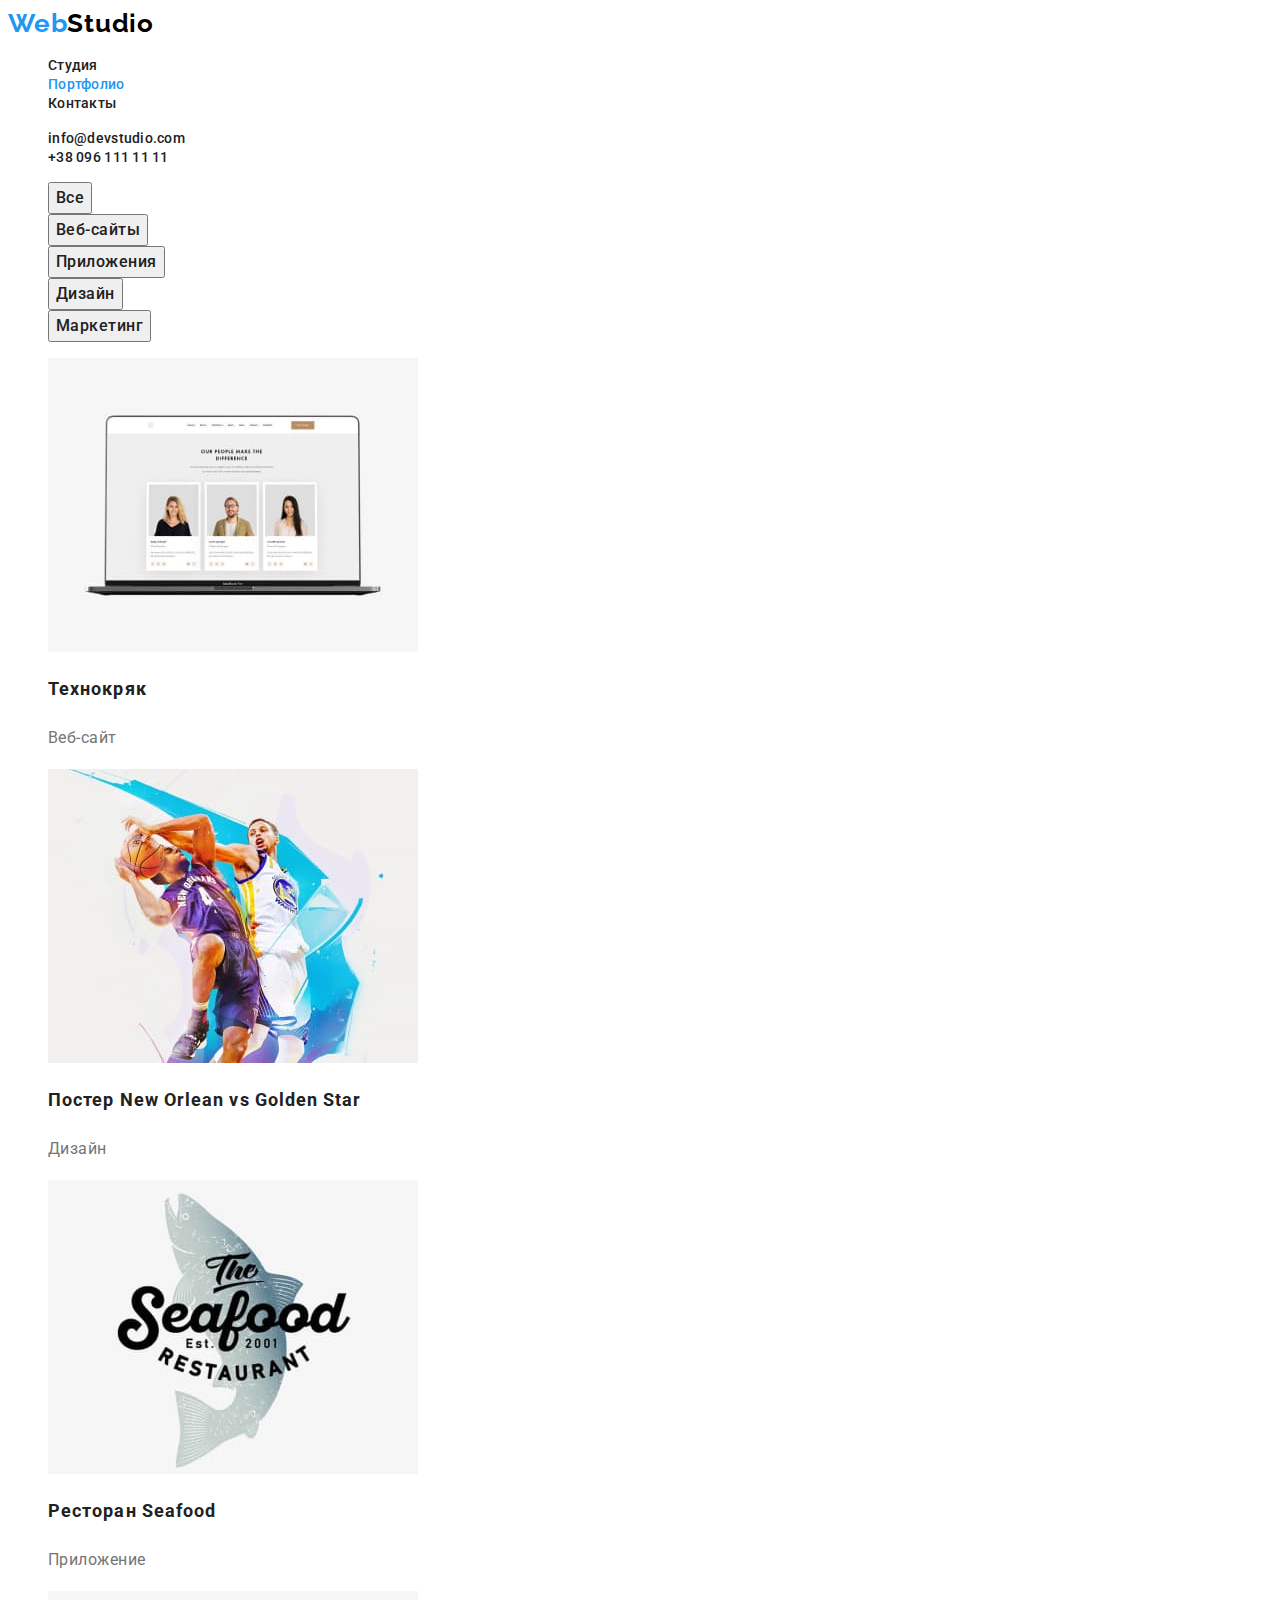
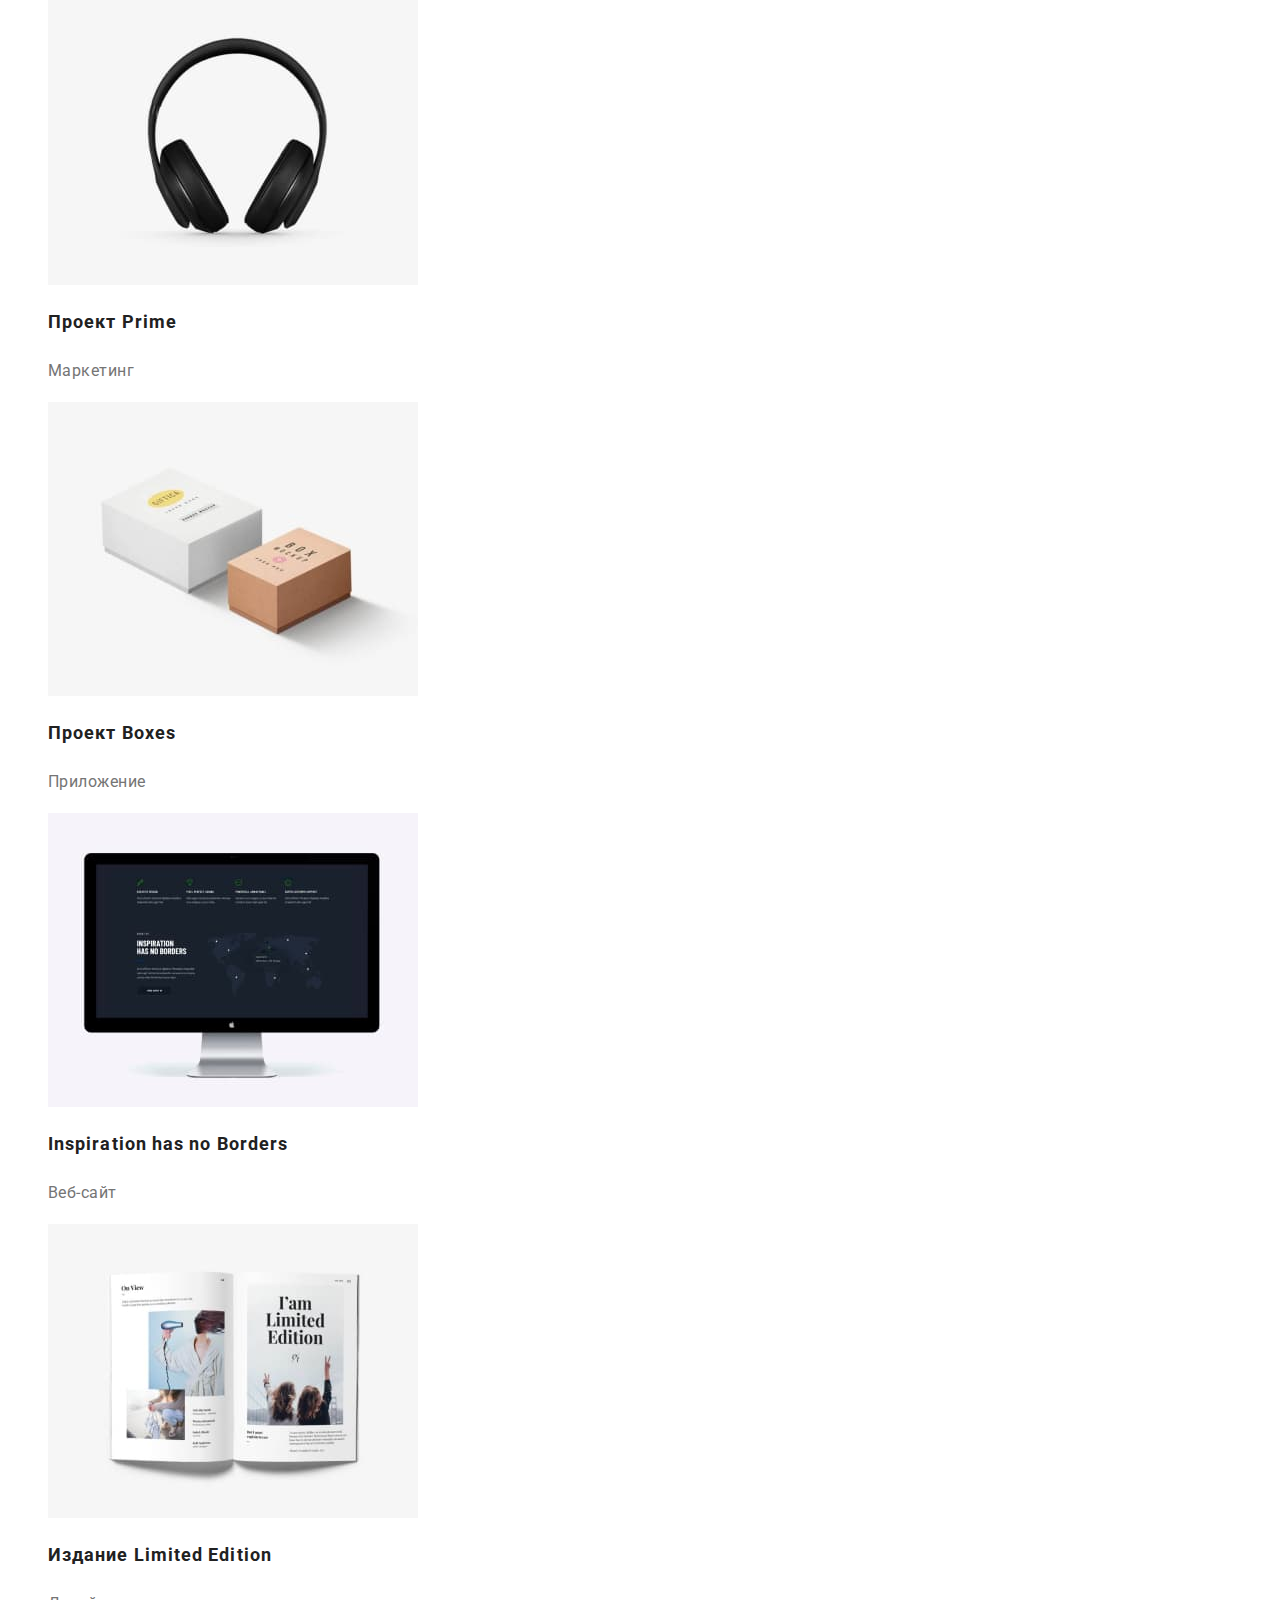
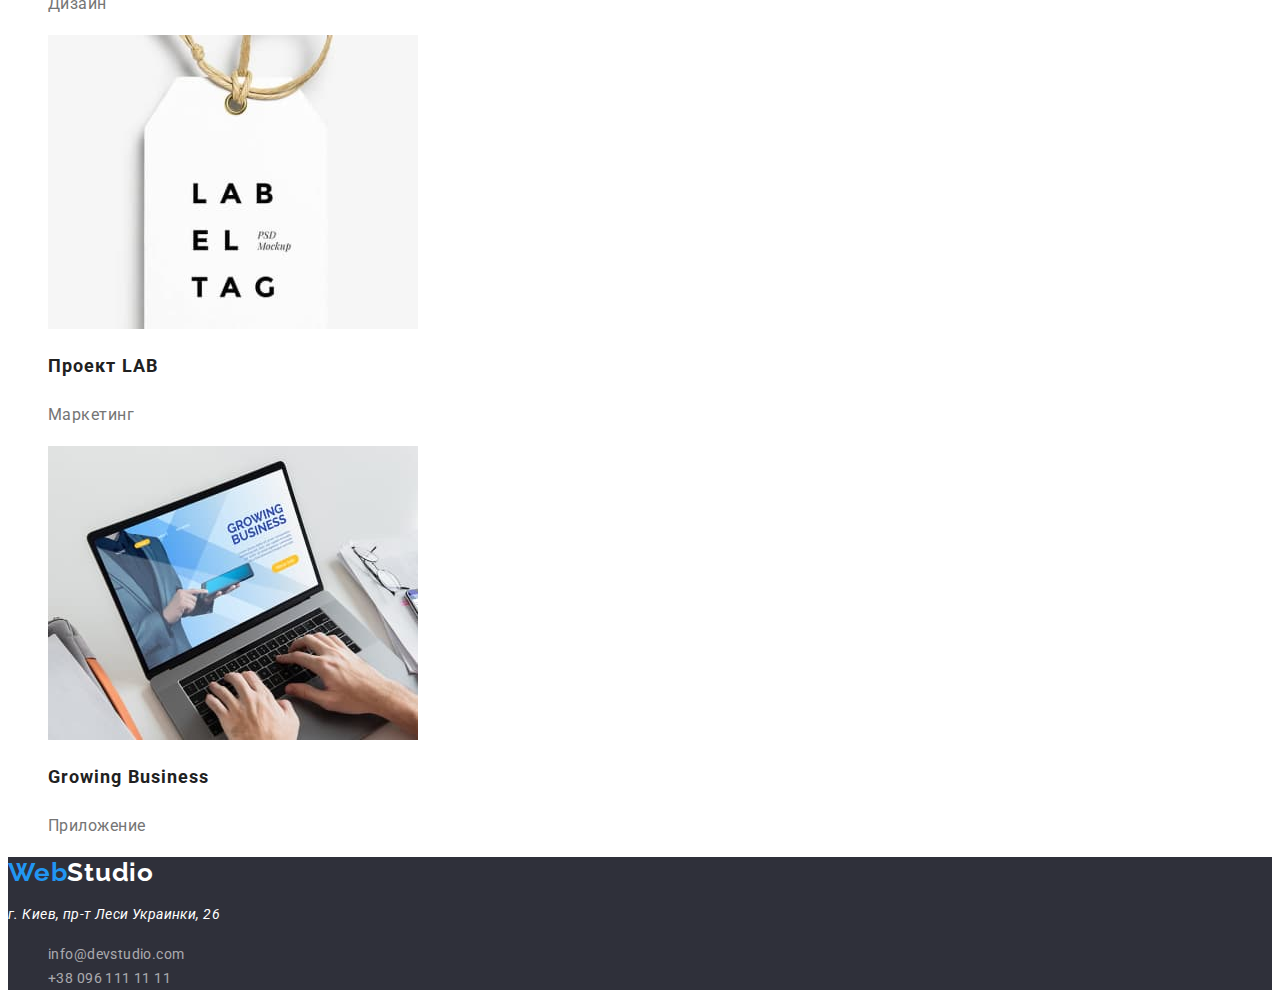
==== commit 5a046d1e: "edit styles" ====
--- a/portfolio.html
+++ b/portfolio.html
@@ -19,15 +19,17 @@
       <!--Верхняя панель-->
       <a href="./index.html" class="logo"><span class="web">Web</span>Studio</a>
       <nav class="header-nav">
-        <a href="./index.html" class="nav-link">Студия</a>
-        <a href="./portfolio.html" class="nav-link current">Портфолио</a>
-        <a href="" class="nav-link">Контакты</a>
+        <ul>
+          <li><a href="./index.html" class="nav-link">Студия</a></li>
+          <li><a href="./portfolio.html" class="nav-link current">Портфолио</a></li>
+          <li><a href="" class="nav-link">Контакты</a></li>
+        </ul>
       </nav>
       <ul class="header-list">
         <li>
-          <a href="mailto:info@devstudio.com" class="">info@devstudio.com</a>
+          <a href="mailto:info@devstudio.com" class="header-post">info@devstudio.com</a>
         </li>
-        <li><a href="tel:+380961111111" class="">+38 096 111 11 11</a></li>
+        <li><a href="tel:+380961111111" class="header-tel">+38 096 111 11 11</a></li>
       </ul>
     </header>
     <!--Мэйн-->
@@ -112,11 +114,11 @@
     <footer class="footer">
       <a href="./index.html" class="footer-logo"><span class="web">Web</span>Studio</a>
       <address>
-        <p>г. Киев, пр-т Леси Украинки, 26</p>
+        <p class="address">г. Киев, пр-т Леси Украинки, 26</p>
       </address>
       <ul class="footer-list">
-        <li><a href="mailto:info@devstudio.com" class="">info@devstudio.com</a></li>
-        <li><a href="tel:+380961111111" class="">+38 096 111 11 11</a></li>
+        <li><a href="mailto:info@devstudio.com" class="footer-post">info@devstudio.com</a></li>
+        <li><a href="tel:+380961111111" class="footer-tel">+38 096 111 11 11</a></li>
       </ul>
     </footer>
   </body>
--- a/CSS/styles.css
+++ b/CSS/styles.css
@@ -5,7 +5,6 @@
     --accent-text-color: #ffffff;
 }
 body {
-    font-family: 'Raleway', sans-serif;
     font-family: 'Roboto', sans-serif;
     color: var(--primary-text-color);
 }
@@ -17,26 +16,49 @@
 .header a {
     text-decoration: none;
 }
-.header-nav a {
-    color: var(--primary-text-color);
-    
-}
-.header-nav a:hover, 
-.header-nav a:focus {
-    color: var(--primary-background-color);
-}
-.header-list a {
-    color: var(--primary-text-color);
-    
-}
-
-.header-list a:hover,
-.header-list a:focus {
-    color: var(--primary-background-color);
-}
-.header-nav .nav-link.current {
-    color: var(--primary-background-color);
-}
+.nav-link {
+    color: var(--primary-text-color);
+    text-decoration: none;
+    font-weight: 500;
+    font-size: 14px;
+    line-height: 1.14;
+    letter-spacing: 0.02em;
+}
+
+.nav-link:hover, 
+.nav-link:focus {
+    color: var(--primary-background-color);
+}
+
+.header-post {
+    color: var(--primary-text-color);
+    font-weight: 500;
+    font-size: 14px;
+    line-height: 16px;
+    letter-spacing: 0.02em;
+}
+.header-tel {
+    color: var(--primary-text-color);
+    font-weight: 500;
+    font-size: 14px;
+    line-height: 16px;
+    letter-spacing: 0.02em;
+}
+
+.header-post:hover,
+.header-post:focus {
+    color: var(--primary-background-color);
+}
+.header-tel:hover,
+.header-tel:focus {
+    color: var(--primary-background-color);
+}
+
+
+.nav-link.current {
+    color: var(--primary-background-color);
+}
+
 .logo {
     text-decoration: none;
     font-family: 'Raleway';
@@ -47,12 +69,15 @@
     letter-spacing: 0.03em;
     color: #000000;
 }
+
 .web {
     color: var(--primary-background-color);
 }
+/*Мэйн imdex.html*/
+.hero {
+    background-color: #2F303A;
+}
 .hero-title {
-    font-family: 'Roboto';
-    font-style: normal;
     font-weight: 900;
     font-size: 44px;
     line-height: 1.36;
@@ -61,26 +86,22 @@
     text-transform: uppercase;
     color: var(--accent-text-color);
 }
+/*кнопка заказать услугу index.html*/
 .service-btn {
-    font-family: 'Roboto';
-    font-style: normal;
-    font-weight: 700;
-    font-size: 16px;
-    line-height: 30px;
-    align-items: center;
+    font-family: inherit;
+    font-weight: 700;
+    font-size: 16px;
+    line-height: 1.85;
     text-align: center;
     letter-spacing: 0.06em;
     color: var(--primary-text-color);
-}
-.service-btn:hover,
-.service-btn:focus {
-    color: var(--accent-text-color); 
+    cursor: pointer;
+    color: var(--accent-text-color);
     background-color: var(--primary-background-color);
 }
-/*Особенности*/
-.qualities-item-title {
-    font-family: 'Roboto';
-    font-style: normal;
+
+/*Особенности index.html*/
+.qualities-title {
     font-weight: 700;
     font-size: 14px;
     line-height: 1.15;
@@ -88,19 +109,15 @@
     text-transform: uppercase;
     color: var(--primary-text-color)
 }
-.qualities-item {
-    font-family: 'Roboto';
-    font-style: normal;
+.qualities-text {
     font-weight: 400;
     font-size: 14px;
     line-height: 1.72;
     letter-spacing: 0.03em;
-    color: #757575;
-}
-/*Чем мы занимаемся*/
+    color: var(--secondary-text-color);
+}
+/*Чем мы занимаемся index.html*/
 .work-title {
-    font-family: 'Roboto';
-    font-style: normal;
     font-weight: 700;
     font-size: 36px;
     line-height: 1.17;
@@ -108,10 +125,8 @@
     letter-spacing: 0.03em;
     color: var(--primary-text-color)
 }
-/*Команда*/
+/*Команда index.html*/
 .team-title {
-    font-family: 'Roboto';
-    font-style: normal;
     font-weight: 700;
     font-size: 36px;
     line-height: 1.17;
@@ -120,8 +135,6 @@
     color: var(--primary-text-color)
 }
 .team-list h3 {
-    font-family: 'Roboto';
-    font-style: normal;
     font-weight: 500;
     font-size: 16px;
     line-height: 1.19;
@@ -129,18 +142,25 @@
     letter-spacing: 0.03em;
     color: var(--primary-text-color)
 }
-
+.team-list p {
+    font-weight: 400;
+    font-size: 16px;
+    line-height: 1.19;
+    text-align: center;
+    letter-spacing: 0.03em;
+    color: var(--secondary-text-color);
+}
 
 /*фильтр-кнопки Portfolio*/
 .filter-btn {
     color: var(--primary-text-color);
-    font-family: 'Roboto';
-    font-style: normal;
+    font-family: inherit;
     font-weight: 500;
     font-size: 16px;
     line-height: 1.62;
     text-align: center;
     letter-spacing: 0.03em;
+    cursor: pointer;
 
 }
 .filter-btn:hover,
@@ -153,8 +173,6 @@
     text-decoration: none;
 }
 .portfolio-list h2 {
-    font-family: 'Roboto';
-    font-style: normal;
     font-weight: 700;
     font-size: 18px;
     line-height: 2;
@@ -162,15 +180,16 @@
     color: var(--primary-text-color)
 }
 .portfolio-list p {
-    font-family: 'Roboto';
-    font-style: normal;
     font-weight: 400;
     font-size: 16px;
     line-height: 1.88;
     letter-spacing: 0.03em;
-    color: #757575;
+    color: var(--secondary-text-color);
 }
 /*Футер*/
+.footer {
+    background-color: #2F303A;
+}
 .footer-logo {
     text-decoration: none;
     font-family: 'Raleway';
@@ -181,27 +200,33 @@
     letter-spacing: 0.03em;
     color: var(--accent-text-color);
 }
-.footer p {
-    font-family: 'Roboto';
-    font-style: normal;
-    font-weight: 400;
-    font-size: 14px;
-    line-height: 1.72;
-    letter-spacing: 0.03em;
-    color: var(--accent-text-color);
-}
-.footer-list a {
-    color: var(--primary-text-color);
-    text-decoration: none;
-    font-family: 'Roboto';
-    font-style: normal;
-    font-weight: 400;
+.address{
+    font-size: 14px;
+    line-height: 1.72;
+    letter-spacing: 0.03em;
+    color: var(--accent-text-color);
+}
+.footer-post {
+    color: var(--primary-text-color);
+    text-decoration: none;
     font-size: 14px;
     line-height: 1.72;
     letter-spacing: 0.03em;
     color: rgba(255, 255, 255, 0.6);
 }
-.footer-list a:hover,
-.footer-list a:focus {
-    color: #2196F3;
-}
+.footer-tel {
+    color: var(--primary-text-color);
+    text-decoration: none;
+    font-size: 14px;
+    line-height: 1.72;
+    letter-spacing: 0.03em;
+    color: rgba(255, 255, 255, 0.6);
+}
+.footer-post:hover,
+.footer-post:focus {
+    color: var(--primary-background-color);
+}
+.footer-tel:hover,
+.footer-tel:focus {
+    color: var(--primary-background-color);
+}
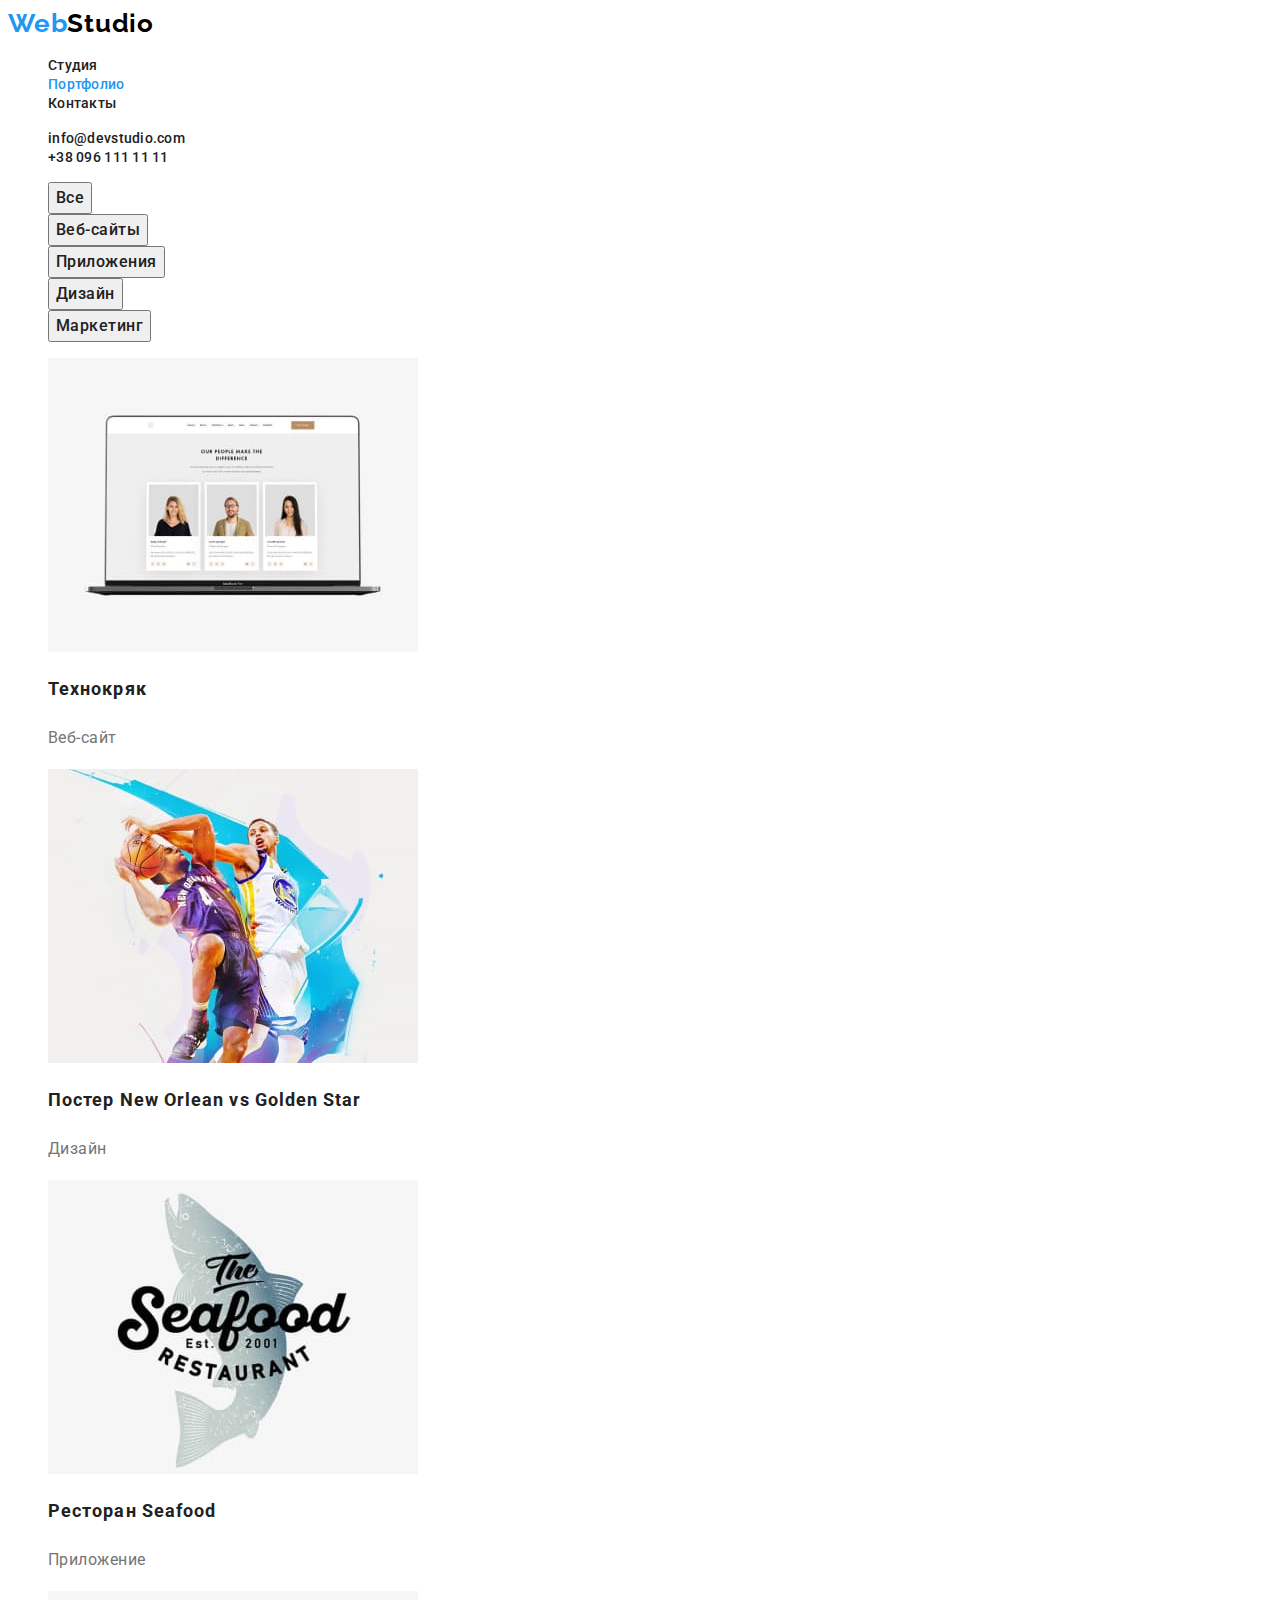
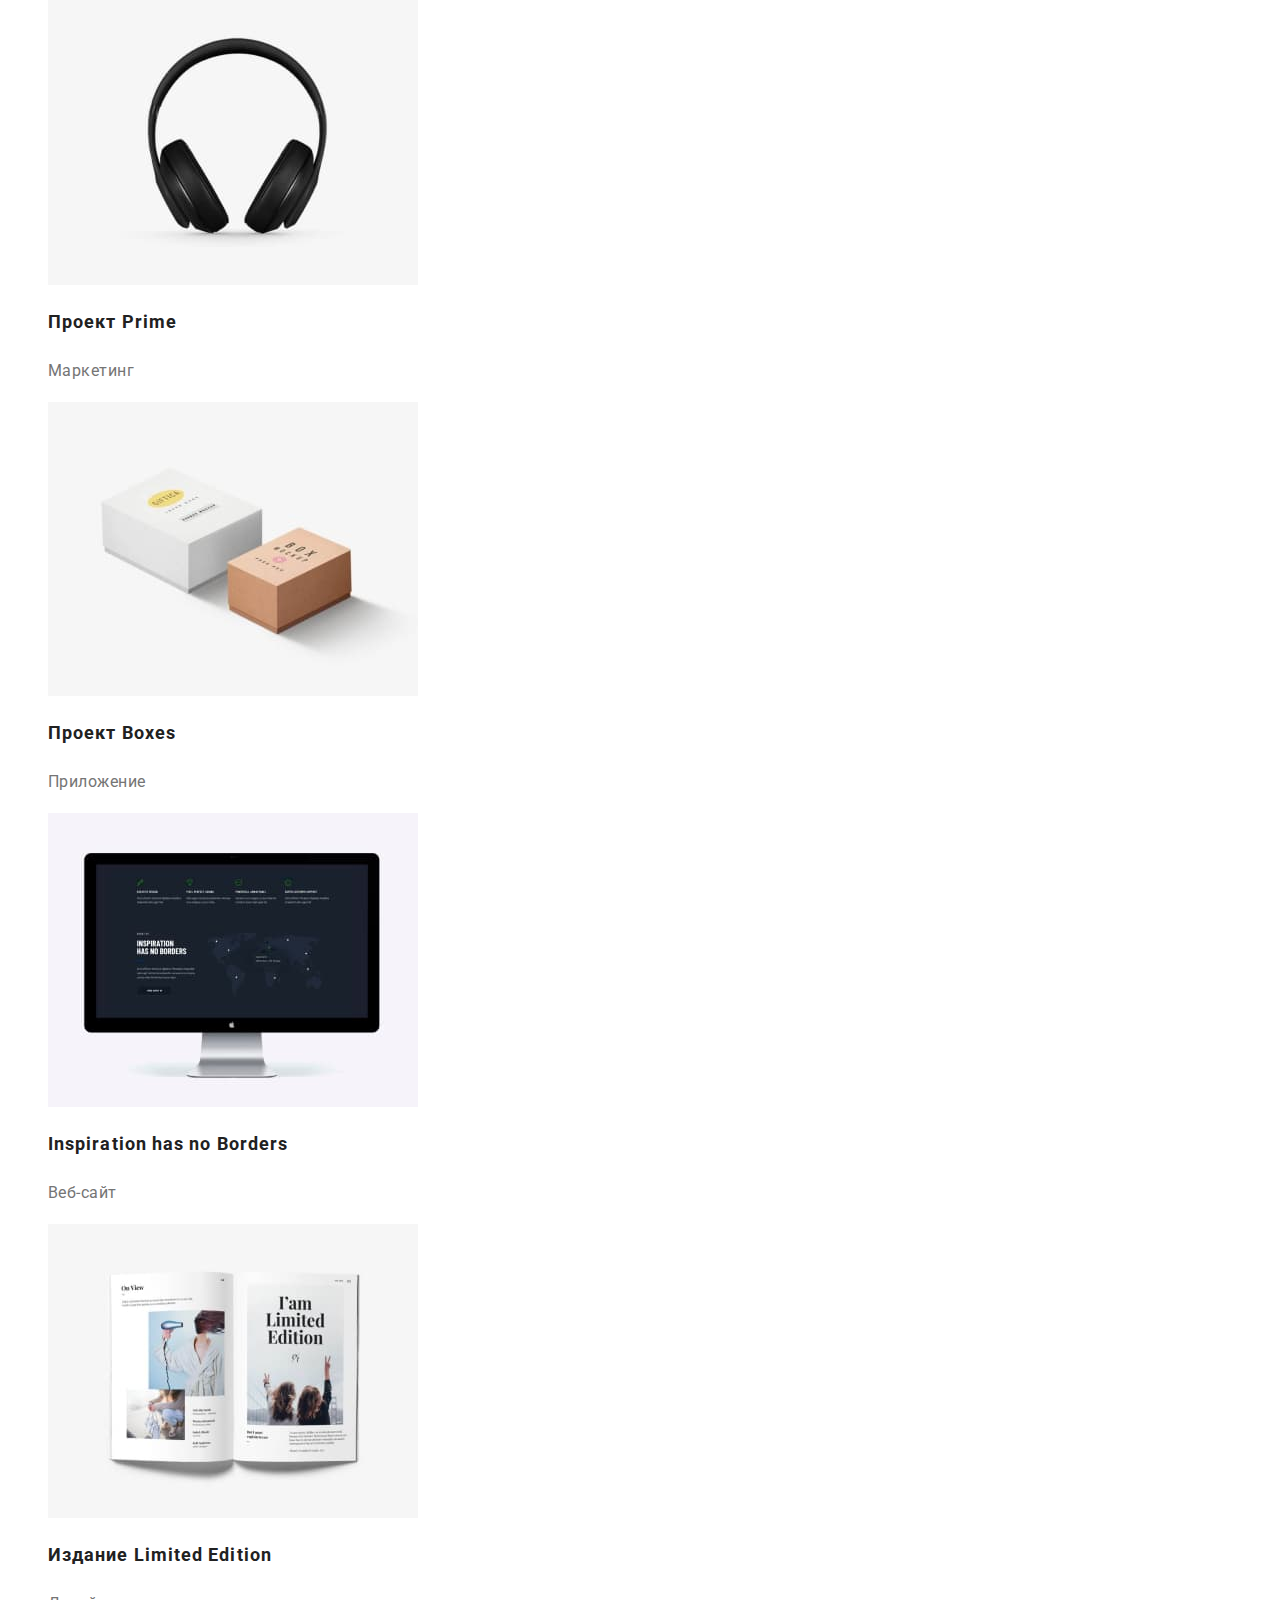
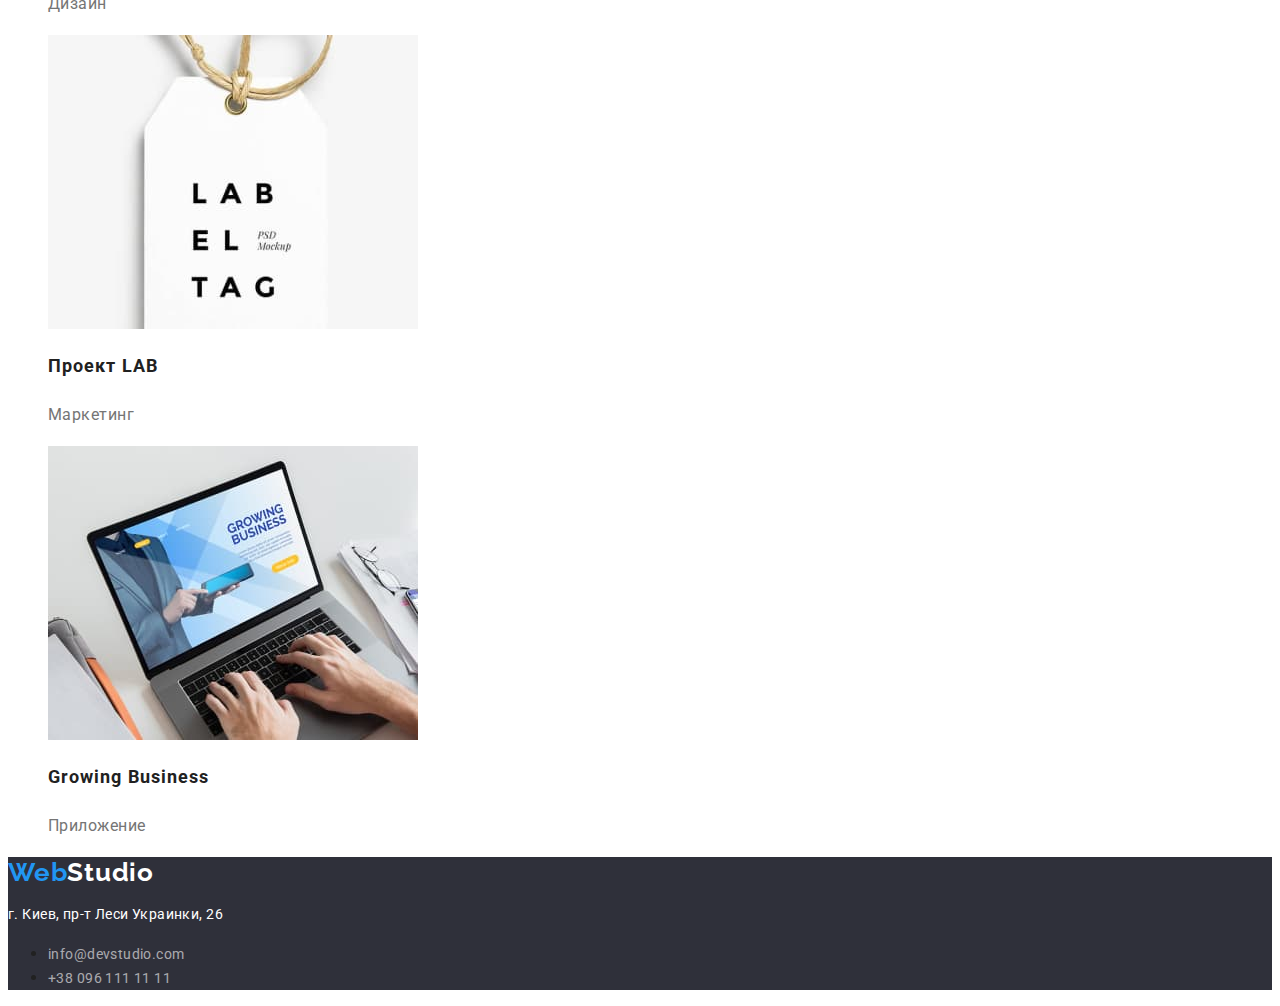
==== commit aa5e2f51: "FINAL EDIT STYLE" ====
--- a/portfolio.html
+++ b/portfolio.html
@@ -19,7 +19,7 @@
       <!--Верхняя панель-->
       <a href="./index.html" class="logo"><span class="web">Web</span>Studio</a>
       <nav class="header-nav">
-        <ul>
+        <ul class="nav-list">
           <li><a href="./index.html" class="nav-link">Студия</a></li>
           <li><a href="./portfolio.html" class="nav-link current">Портфолио</a></li>
           <li><a href="" class="nav-link">Контакты</a></li>
@@ -35,7 +35,7 @@
     <!--Мэйн-->
     <main>
       <section>
-        <ul>
+        <ul class="filter-list">
           <li><button type="button" class="filter-btn">Все</button></li>
           <li><button type="button" class="filter-btn">Веб-сайты</button></li>
           <li><button type="button" class="filter-btn">Приложения</button></li>
@@ -45,66 +45,76 @@
         <!--Иконки-->
         <ul class="portfolio-list">
           <li>
-            <a href="">
-              <img src="./images/acounts.jpg" alt="acounts" width="370" />
-              <h2>Технокряк</h2>
-              <p>Веб-сайт</p>
+            <a href="" class="portfolio-link">
+              <img src="./images/acounts.jpg" alt="acounts" width="370" height="294" />
+              <h2 class="portfolio-title">Технокряк</h2>
+              <p class="portfolio-text">Веб-сайт</p>
             </a>
           </li>
           <li>
-            <a href="">
-              <img src="./images/basketball-players.jpg" alt="basketball" width="370" />
-              <h2>Постер New Orlean vs Golden Star</h2>
-              <p>Дизайн</p>
+            <a href="" class="portfolio-link">
+              <img
+                src="./images/basketball-players.jpg"
+                alt="basketball"
+                width="370"
+                height="294"
+              />
+              <h2 class="portfolio-title">Постер New Orlean vs Golden Star</h2>
+              <p class="portfolio-text">Дизайн</p>
             </a>
           </li>
           <li>
-            <a href="">
-              <img src="./images/restaurant-seafood.jpg" alt="restaraunt" width="370" />
-              <h2>Ресторан Seafood</h2>
-              <p>Приложение</p>
+            <a href="" class="portfolio-link">
+              <img
+                src="./images/restaurant-seafood.jpg"
+                alt="restaraunt"
+                width="370"
+                height="294"
+              />
+              <h2 class="portfolio-title">Ресторан Seafood</h2>
+              <p class="portfolio-text">Приложение</p>
             </a>
           </li>
           <li>
-            <a href="">
-              <img src="./images/headphones.jpg" alt="headphones" width="370" />
-              <h2>Проект Prime</h2>
-              <p>Маркетинг</p>
+            <a href="" class="portfolio-link">
+              <img src="./images/headphones.jpg" alt="headphones" width="370" height="294" />
+              <h2 class="portfolio-title">Проект Prime</h2>
+              <p class="portfolio-text">Маркетинг</p>
             </a>
           </li>
           <li>
-            <a href="">
-              <img src="./images/post-boxes.jpg" alt="boxes" width="370" />
-              <h2>Проект Boxes</h2>
-              <p>Приложение</p>
+            <a href="" class="portfolio-link">
+              <img src="./images/post-boxes.jpg" alt="boxes" width="370" height="294" />
+              <h2 class="portfolio-title">Проект Boxes</h2>
+              <p class="portfolio-text">Приложение</p>
             </a>
           </li>
           <li>
-            <a href="">
-              <img src="./images/monitor.jpg" alt="monitor" width="370" />
-              <h2>Inspiration has no Borders</h2>
-              <p>Веб-сайт</p>
+            <a href="" class="portfolio-link">
+              <img src="./images/monitor.jpg" alt="monitor" width="370" height="294" />
+              <h2 class="portfolio-title">Inspiration has no Borders</h2>
+              <p class="portfolio-text">Веб-сайт</p>
             </a>
           </li>
           <li>
-            <a href="">
-              <img src="./images/journal.jpg" alt="journal" width="370" />
-              <h2>Издание Limited Edition</h2>
-              <p>Дизайн</p>
+            <a href="" class="portfolio-link">
+              <img src="./images/journal.jpg" alt="journal" width="370" height="294" />
+              <h2 class="portfolio-title">Издание Limited Edition</h2>
+              <p class="portfolio-text">Дизайн</p>
             </a>
           </li>
           <li>
-            <a href="">
+            <a href="" class="portfolio-link">
               <img src="./images/label.jpg" alt="label" width="370" />
-              <h2>Проект LAB</h2>
-              <p>Маркетинг</p>
+              <h2 class="portfolio-title">Проект LAB</h2>
+              <p class="portfolio-text">Маркетинг</p>
             </a>
           </li>
           <li>
-            <a href="">
+            <a href="" class="portfolio-link">
               <img src="./images/notebook.jpg" alt="notebook" width="370" />
-              <h2>Growing Business</h2>
-              <p>Приложение</p>
+              <h2 class="portfolio-title">Growing Business</h2>
+              <p class="portfolio-text">Приложение</p>
             </a>
           </li>
         </ul>
@@ -113,8 +123,8 @@
     <!--Подвал-->
     <footer class="footer">
       <a href="./index.html" class="footer-logo"><span class="web">Web</span>Studio</a>
-      <address>
-        <p class="address">г. Киев, пр-т Леси Украинки, 26</p>
+      <address class="address">
+        <p>г. Киев, пр-т Леси Украинки, 26</p>
       </address>
       <ul class="footer-list">
         <li><a href="mailto:info@devstudio.com" class="footer-post">info@devstudio.com</a></li>
--- a/CSS/styles.css
+++ b/CSS/styles.css
@@ -8,13 +8,10 @@
     font-family: 'Roboto', sans-serif;
     color: var(--primary-text-color);
 }
-ul {
-    list-style: none;
-}
 
 /*шапка*/
-.header a {
-    text-decoration: none;
+.nav-list {
+    list-style: none;
 }
 .nav-link {
     color: var(--primary-text-color);
@@ -29,19 +26,16 @@
 .nav-link:focus {
     color: var(--primary-background-color);
 }
-
-.header-post {
+.header-list {
+    list-style: none;
+}
+.header-post,
+.header-tel {
+    text-decoration: none;
     color: var(--primary-text-color);
     font-weight: 500;
     font-size: 14px;
-    line-height: 16px;
-    letter-spacing: 0.02em;
-}
-.header-tel {
-    color: var(--primary-text-color);
-    font-weight: 500;
-    font-size: 14px;
-    line-height: 16px;
+    line-height: 1.14;
     letter-spacing: 0.02em;
 }
 
@@ -62,7 +56,6 @@
 .logo {
     text-decoration: none;
     font-family: 'Raleway';
-    font-style: normal;
     font-weight: 700;
     font-size: 26px;
     line-height: 1.2;
@@ -92,15 +85,16 @@
     font-weight: 700;
     font-size: 16px;
     line-height: 1.85;
-    text-align: center;
     letter-spacing: 0.06em;
-    color: var(--primary-text-color);
     cursor: pointer;
     color: var(--accent-text-color);
     background-color: var(--primary-background-color);
 }
 
 /*Особенности index.html*/
+.qualities-list {
+    list-style: none;
+}
 .qualities-title {
     font-weight: 700;
     font-size: 14px;
@@ -110,7 +104,6 @@
     color: var(--primary-text-color)
 }
 .qualities-text {
-    font-weight: 400;
     font-size: 14px;
     line-height: 1.72;
     letter-spacing: 0.03em;
@@ -125,6 +118,9 @@
     letter-spacing: 0.03em;
     color: var(--primary-text-color)
 }
+.work-list {
+    list-style: none;
+}
 /*Команда index.html*/
 .team-title {
     font-weight: 700;
@@ -134,16 +130,17 @@
     letter-spacing: 0.03em;
     color: var(--primary-text-color)
 }
-.team-list h3 {
-    font-weight: 500;
+.team-list {
+    list-style: none;
+}
+.item-title {
     font-size: 16px;
     line-height: 1.19;
     text-align: center;
     letter-spacing: 0.03em;
     color: var(--primary-text-color)
 }
-.team-list p {
-    font-weight: 400;
+.item-text {
     font-size: 16px;
     line-height: 1.19;
     text-align: center;
@@ -152,13 +149,15 @@
 }
 
 /*фильтр-кнопки Portfolio*/
+.filter-list {
+    list-style: none;
+}
 .filter-btn {
     color: var(--primary-text-color);
     font-family: inherit;
     font-weight: 500;
     font-size: 16px;
     line-height: 1.62;
-    text-align: center;
     letter-spacing: 0.03em;
     cursor: pointer;
 
@@ -169,18 +168,20 @@
     background-color: var(--primary-background-color);
 }
 /*иконки Portfolio*/
-.portfolio-list a {
-    text-decoration: none;
-}
-.portfolio-list h2 {
+.portfolio-list {
+    list-style: none;
+}
+.portfolio-link {
+    text-decoration: none;
+}
+.portfolio-title {
     font-weight: 700;
     font-size: 18px;
     line-height: 2;
     letter-spacing: 0.06em;
     color: var(--primary-text-color)
 }
-.portfolio-list p {
-    font-weight: 400;
+.portfolio-text {
     font-size: 16px;
     line-height: 1.88;
     letter-spacing: 0.03em;
@@ -193,7 +194,6 @@
 .footer-logo {
     text-decoration: none;
     font-family: 'Raleway';
-    font-style: normal;
     font-weight: 700;
     font-size: 26px;
     line-height: 1.2;
@@ -201,27 +201,21 @@
     color: var(--accent-text-color);
 }
 .address{
+    font-style: normal;
     font-size: 14px;
     line-height: 1.72;
     letter-spacing: 0.03em;
     color: var(--accent-text-color);
 }
-.footer-post {
-    color: var(--primary-text-color);
+.footer-post,
+.footer-tel {
     text-decoration: none;
     font-size: 14px;
     line-height: 1.72;
     letter-spacing: 0.03em;
     color: rgba(255, 255, 255, 0.6);
 }
-.footer-tel {
-    color: var(--primary-text-color);
-    text-decoration: none;
-    font-size: 14px;
-    line-height: 1.72;
-    letter-spacing: 0.03em;
-    color: rgba(255, 255, 255, 0.6);
-}
+
 .footer-post:hover,
 .footer-post:focus {
     color: var(--primary-background-color);
